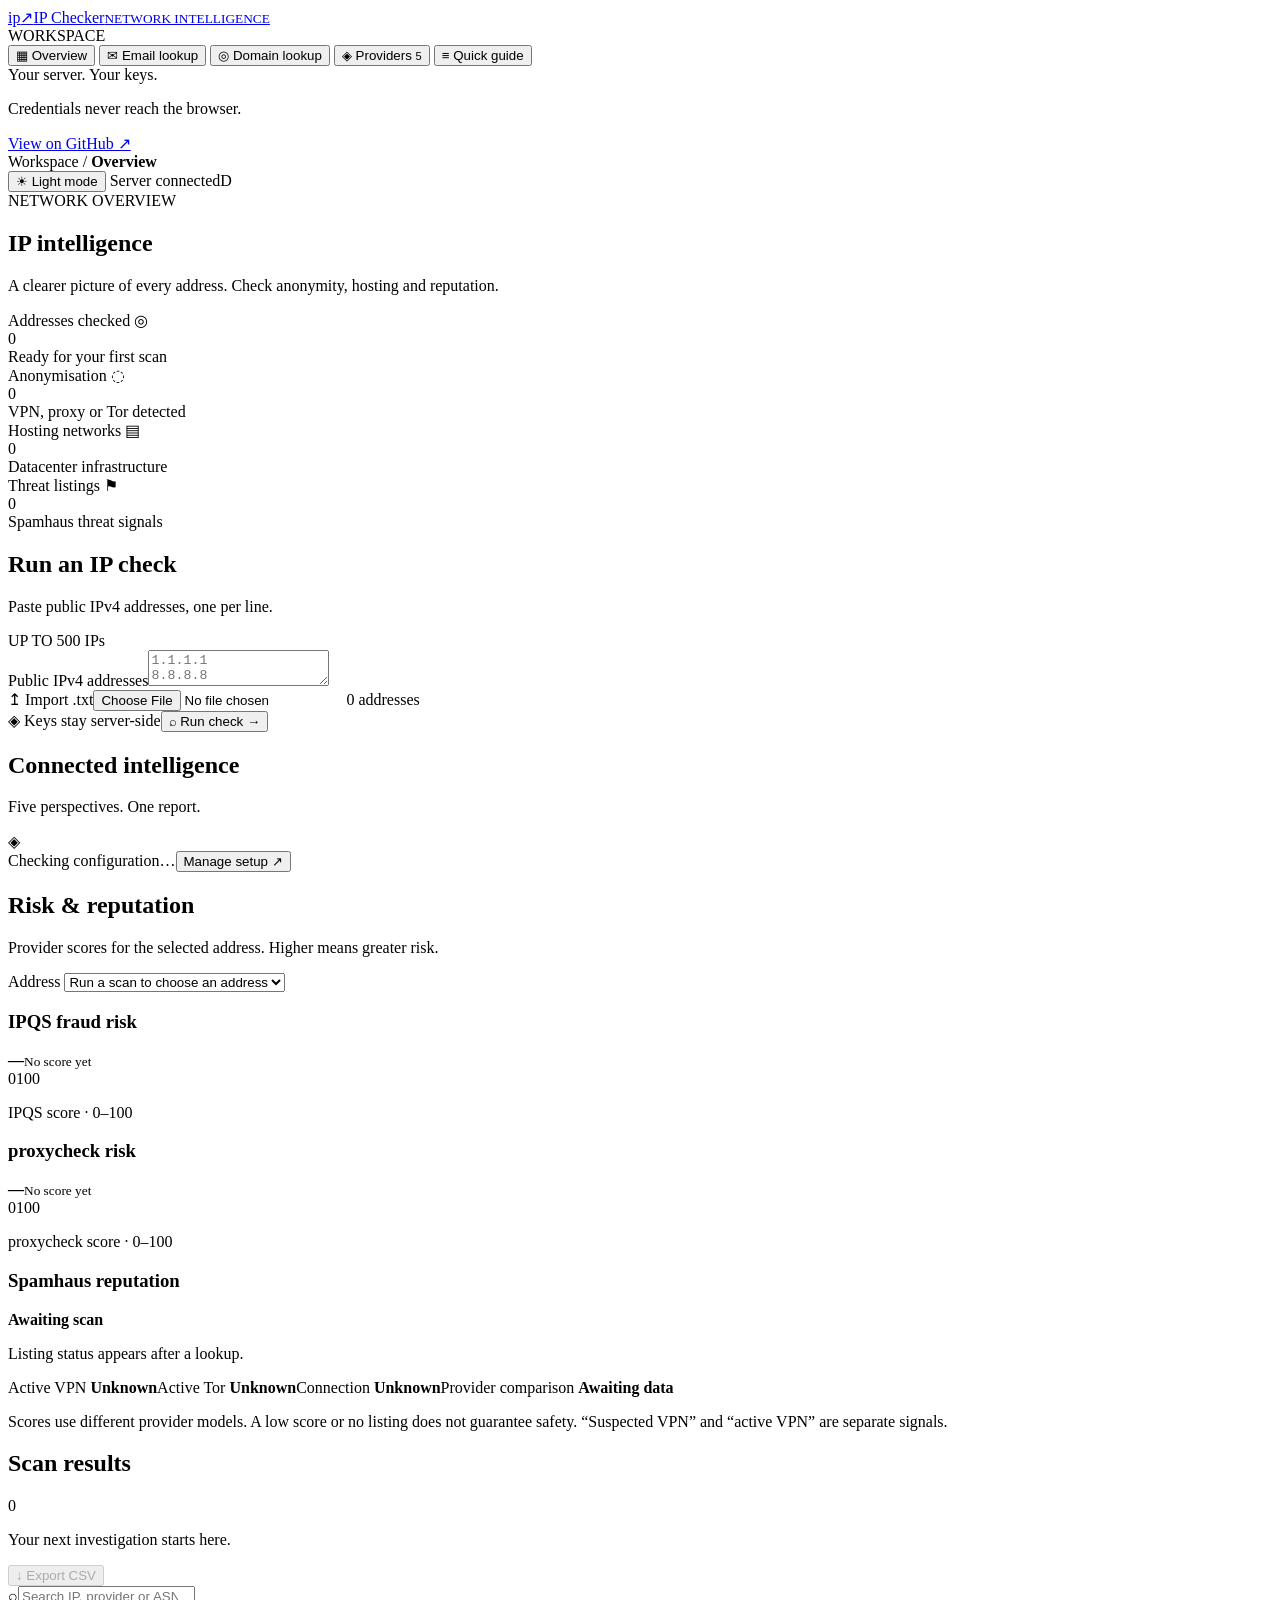
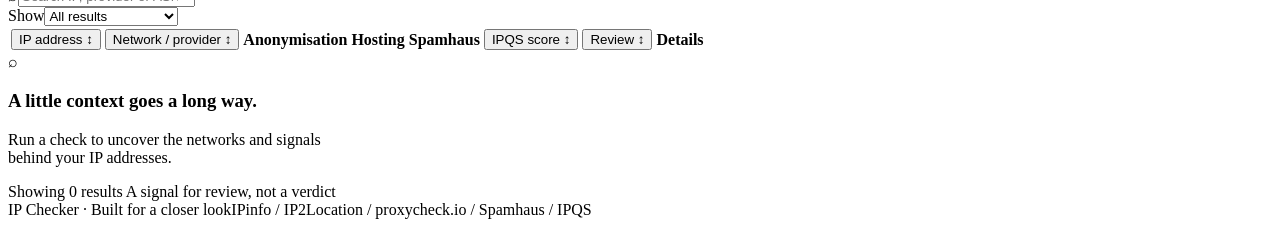
==== web/index.html @ 428f8345 "Add public RDAP WHOIS-style domain lookup and DNS reports" ====
<!doctype html>
<html lang="en" data-theme="dark">
<head>
  <meta charset="UTF-8"><meta name="viewport" content="width=device-width, initial-scale=1">
  <title>IP Checker · Network intelligence</title>
  <script src="/theme.js"></script><link rel="stylesheet" href="/style.css"><script src="/signals.js" defer></script><script src="/app.js" defer></script>
</head>
<body>
  <aside class="sidebar">
    <a class="brand" href="/" aria-label="IP Checker home"><span class="brand-mark">ip<span>↗</span></span><span>IP Checker<small>NETWORK INTELLIGENCE</small></span></a>
    <div class="nav-label">WORKSPACE</div>
    <nav aria-label="Main navigation">
      <button class="nav-item active" data-view="dashboard"><span>▦</span> Overview <span class="nav-dot"></span></button>
      <button class="nav-item" data-view="email"><span>✉</span> Email lookup</button>
      <button class="nav-item" data-view="domain"><span>◎</span> Domain lookup</button>
      <button class="nav-item" data-view="providers"><span>◈</span> Providers <small>5</small></button>
      <button class="nav-item" data-view="guide"><span>≡</span> Quick guide</button>
    </nav>
    <div class="sidebar-bottom"><span class="local-dot"></span> Your server. Your keys.<p>Credentials never reach the browser.</p><a href="https://github.com/Deano86/ip-checker" target="_blank" rel="noreferrer">View on GitHub ↗</a></div>
  </aside>
  <main>
    <header class="topbar"><span>Workspace <span class="slash">/</span> <strong id="breadcrumb">Overview</strong></span><div class="topbar-right"><button id="theme-toggle" class="button theme-toggle" type="button" aria-label="Switch to light mode">☀ Light mode</button><span class="server-pill"><i></i> Server connected</span><span class="avatar">D</span></div></header>
    <div class="page">
      <section id="dashboard-view">
        <div class="page-heading"><div><div class="eyebrow">NETWORK OVERVIEW</div><h1>IP intelligence</h1><p>A clearer picture of every address. Check anonymity, hosting and reputation.</p></div></div>
        <div class="metrics">
          <article class="metric"><div class="metric-label">Addresses checked <span class="metric-icon">◎</span></div><div class="metric-value" id="count-total">0</div><div class="metric-caption" id="total-caption">Ready for your first scan</div><div class="metric-track"><span id="bar-total"></span></div></article>
          <article class="metric"><div class="metric-label">Anonymisation <span class="metric-icon amber">◌</span></div><div class="metric-value" id="count-anon">0</div><div class="metric-caption">VPN, proxy or Tor detected</div><div class="metric-track"><span class="amber-bg" id="bar-anon"></span></div></article>
          <article class="metric"><div class="metric-label">Hosting networks <span class="metric-icon blue">▤</span></div><div class="metric-value" id="count-host">0</div><div class="metric-caption">Datacenter infrastructure</div><div class="metric-track"><span class="blue-bg" id="bar-host"></span></div></article>
          <article class="metric"><div class="metric-label">Threat listings <span class="metric-icon red">⚑</span></div><div class="metric-value" id="count-threat">0</div><div class="metric-caption">Spamhaus threat signals</div><div class="metric-track"><span class="red-bg" id="bar-threat"></span></div></article>
        </div>
        <div class="scan-layout">
          <section class="panel scan-panel"><div class="panel-heading"><div><h2>Run an IP check</h2><p>Paste public IPv4 addresses, one per line.</p></div><span class="small-label">UP TO 500 IPs</span></div>
            <form id="scan-form"><label class="sr-only" for="ips">Public IPv4 addresses</label><textarea id="ips" spellcheck="false" placeholder="1.1.1.1&#10;8.8.8.8&#10;# Add your addresses here"></textarea>
              <div class="input-footer"><label for="upload" class="upload-label"><span>↥</span> Import .txt<input id="upload" type="file" accept=".txt,text/plain" class="sr-only"></label><span id="input-count">0 addresses</span></div>
              <div class="scan-actions"><span class="privacy-note"><span>◈</span> Keys stay server-side</span><button class="button primary" id="run" type="submit"><span>⌕</span> Run check <span>→</span></button></div>
            </form>
            <div id="scan-progress" class="progress-area" hidden><div><strong id="progress-label">Starting scan…</strong><span id="progress-count">0 / 0</span></div><progress id="progress" max="100" value="0"></progress><p>Results appear as lookups finish. Provider timeouts can take a moment.</p></div>
            <p id="error" class="error" role="alert" hidden></p>
          </section>
          <section class="panel provider-panel"><div class="panel-heading"><div><h2>Connected intelligence</h2><p>Five perspectives. One report.</p></div><span class="provider-symbol">◈</span></div><div id="provider-list"></div><div class="provider-footer"><span id="provider-summary">Checking configuration…</span><button class="text-button" data-view="providers">Manage setup ↗</button></div></section>
        </div>
        <section class="panel risk-panel" aria-label="Risk and reputation gauges">
          <div class="panel-heading"><div><h2>Risk &amp; reputation</h2><p>Provider scores for the selected address. Higher means greater risk.</p></div><label class="risk-select-label">Address <select id="risk-address" aria-label="Address for risk gauges"><option value="">Run a scan to choose an address</option></select></label></div>
          <div class="risk-grid">
            <article class="risk-card"><h3>IPQS fraud risk</h3><div class="dial unknown" id="dial-ipqs" role="meter" aria-label="IPQS fraud risk" aria-valuemin="0" aria-valuemax="100" aria-valuetext="Unknown"><span class="dial-marker"></span><div class="dial-inner"><strong id="dial-ipqs-value">—</strong><small id="dial-ipqs-caption">No score yet</small></div><span class="dial-min">0</span><span class="dial-max">100</span></div><p>IPQS score · 0–100</p></article>
            <article class="risk-card"><h3>proxycheck risk</h3><div class="dial unknown" id="dial-pc" role="meter" aria-label="proxycheck risk" aria-valuemin="0" aria-valuemax="100" aria-valuetext="Unknown"><span class="dial-marker"></span><div class="dial-inner"><strong id="dial-pc-value">—</strong><small id="dial-pc-caption">No score yet</small></div><span class="dial-min">0</span><span class="dial-max">100</span></div><p>proxycheck score · 0–100</p></article>
            <article class="reputation-card"><h3>Spamhaus reputation</h3><strong id="reputation-value">Awaiting scan</strong><p id="reputation-note">Listing status appears after a lookup.</p><div class="risk-facts"><span>Active VPN <b id="fact-vpn">Unknown</b></span><span>Active Tor <b id="fact-tor">Unknown</b></span><span>Connection <b id="fact-connection">Unknown</b></span><span>Provider comparison <b id="fact-agreement">Awaiting data</b></span></div></article>
          </div><p class="risk-footnote">Scores use different provider models. A low score or no listing does not guarantee safety. “Suspected VPN” and “active VPN” are separate signals.</p>
        </section>
        <section class="panel results-panel"><div class="panel-heading results-heading"><div><div class="title-with-badge"><h2>Scan results</h2><span id="row-count" class="count-badge">0</span></div><p id="results-caption">Your next investigation starts here.</p></div><button class="button secondary" id="export" disabled>↓ Export CSV</button></div>
          <div class="table-toolbar"><label class="search"><span>⌕</span><input id="search" type="search" placeholder="Search IP, provider or ASN…" aria-label="Search results"></label><div class="filter-wrap"><label for="filter">Show</label><select id="filter"><option value="all">All results</option><option value="flagged">Flagged</option><option value="incomplete">Incomplete</option><option value="disagreement">Providers disagree</option><option value="negative">No positives</option></select></div></div>
          <div class="table-scroll"><table><thead><tr><th><button data-sort="IP Address">IP address ↕</button></th><th><button data-sort="Provider">Network / provider ↕</button></th><th>Anonymisation</th><th>Hosting</th><th>Spamhaus</th><th><button data-sort="IPQS Fraud Score">IPQS score ↕</button></th><th><button data-sort="Review">Review ↕</button></th><th><span class="sr-only">Details</span></th></tr></thead><tbody id="results-body"></tbody></table></div>
          <div id="empty" class="empty"><div class="empty-graphic"><span>⌕</span><i></i></div><h3>A little context goes a long way.</h3><p>Run a check to uncover the networks and signals<br>behind your IP addresses.</p></div>
          <div class="table-footer"><span id="shown">Showing 0 results</span><span><i class="legend-dot"></i> A signal for review, not a verdict</span></div>
        </section>
        <footer class="page-footer"><span>IP Checker <span class="footer-dot">·</span> Built for a closer look</span><span>IPinfo / IP2Location / proxycheck.io / Spamhaus / IPQS</span></footer>
      </section>
      <section id="email-view" hidden>
        <div class="eyebrow">EMAIL INTELLIGENCE</div><h1>Email lookup</h1><p class="intro">Check email validity, deliverability and reputation with IPQS.</p>
        <section class="panel email-entry"><div class="panel-heading"><div><h2>Check an email address</h2><p>One address per lookup. Uses your server’s existing IPQS key.</p></div></div>
          <form id="email-form"><label for="email-address">Email address</label><div class="email-input-row"><input id="email-address" type="email" maxlength="254" placeholder="name@example.com" autocomplete="off" required><button id="email-run" class="button primary" type="submit">Check email →</button></div><p class="email-disclosure">Submitted addresses are sent to IPQS for verification and use your account’s email lookup credits. Email results stay in this browser’s memory until refreshed.</p></form>
          <p id="email-progress" class="email-progress" role="status" hidden>Checking with IPQS… this can take up to 20 seconds.</p><p id="email-error" class="error" role="alert" hidden></p>
        </section>
        <section id="email-report" class="panel email-report" hidden><div class="panel-heading"><div><h2 id="email-result-address">Email report</h2><p id="email-result-caption">IPQS email reputation</p></div><button id="email-export" class="button secondary" type="button">↓ Export CSV</button></div>
          <div class="email-summary"><article class="risk-card"><h3>Email fraud risk</h3><div class="dial unknown" id="dial-email" role="group" aria-label="Email fraud risk"><span class="dial-marker"></span><div class="dial-inner"><strong id="dial-email-value">—</strong><small id="dial-email-caption">Unknown</small></div><span class="dial-min">0</span><span class="dial-max">100</span></div><p>IPQS score · 0–100 · higher means greater risk</p></article><div id="email-highlights" class="email-highlights"></div></div>
          <p id="email-timeout-note" class="email-disclosure" hidden>Mailbox verification timed out. An unconfirmed negative validity result is shown as UNKNOWN. Try again later.</p><dl id="email-fields" class="email-fields"></dl><p class="risk-footnote">A valid mailbox or low fraud score does not guarantee delivery or trustworthiness. Missing and plan-restricted fields remain UNKNOWN.</p>
        </section>
      </section>
      <section id="domain-view" hidden>
        <div class="eyebrow">DOMAIN INTELLIGENCE</div><h1>WHOIS / domain lookup</h1><p class="intro">Public registration details and DNS records, in one place.</p>
        <section class="panel email-entry"><div class="panel-heading"><div><h2>Look up a domain</h2><p>Use the registered domain, such as example.co.uk. No API key needed.</p></div></div>
          <form id="domain-form"><label for="domain-name">Domain name or website URL</label><div class="email-input-row"><input id="domain-name" type="text" maxlength="2048" placeholder="example.com" autocomplete="off" spellcheck="false" required><button id="domain-run" class="button primary" type="submit">Look up domain →</button></div><p class="email-disclosure">Queries go to RDAP.org, the domain registry and Cloudflare’s DNS resolver. Registration data for subdomains may be unavailable. No lookup history is saved.</p></form>
          <p id="domain-progress" class="email-progress" role="status" hidden>Looking up registration and DNS records…</p><p id="domain-error" class="error" role="alert" hidden></p>
        </section>
        <section id="domain-report" class="panel" hidden><div class="panel-heading"><div><h2 id="domain-result-name">Domain report</h2><p>RDAP registration · Cloudflare DNS</p></div><button id="domain-export" class="button secondary" type="button">↓ Export CSV</button></div>
          <p id="domain-partial" class="error domain-partial" hidden>Some data is unavailable. Check registration lookup and DNS query statuses below. A missing record does not prove that a domain is available to register.</p>
          <div class="domain-report-body"><h3>Registration details</h3><dl id="domain-fields"></dl><h3>DNS query status</h3><div id="domain-query-status" class="domain-query-status"></div><h3>DNS records</h3><div class="table-scroll"><table class="domain-records"><thead><tr><th>Type</th><th>Name</th><th>Value</th><th>TTL (seconds)</th></tr></thead><tbody id="domain-records"></tbody></table></div><p id="domain-empty" class="email-disclosure" hidden>No DNS records returned. See query statuses for missing records or request failures.</p></div>
          <p class="risk-footnote">WHOIS-style registration data is provided through RDAP. Registrant details may be redacted or not published. Coverage varies by registry; these results do not determine domain availability.</p>
        </section>
      </section>
      <section id="providers-view" hidden><div class="eyebrow">CONFIGURATION</div><h1>Intelligence providers</h1><p class="intro">Keep credentials in <code>.secrets</code> on your server. This dashboard only sees whether a key is configured.</p><div id="setup-cards" class="setup-cards"></div><div class="panel guide-panel"><h2>Connect your keys</h2><p>Copy <code>.secrets.example</code> to <code>.secrets</code> and fill in the four required values. Add IPQS_KEY to enable IPQualityScore. Use simple quoted Bash assignments. Refresh this page when you have saved the file.</p><pre>IPINFO_KEY='your-token'
IP2_KEY='your-key'
PROXY_KEY='your-key'
SPAMHAUS_KEY='your-dqs-key'
IPQS_KEY='your-ipqs-key' # optional</pre><p>No keys are submitted through the browser. Configuration status confirms that a value exists; a live check verifies provider access.</p><p id="dependency-note"></p><button class="button secondary" id="refresh-config">↻ Refresh status</button></div></section>
      <section id="guide-view" hidden><div class="eyebrow">GETTING STARTED</div><h1>A closer look, in three steps.</h1><div class="guide-grid"><article class="panel guide-panel"><span class="step">01</span><h2>Connect your providers</h2><p>Add all four API keys to your server’s <code>.secrets</code> file. Keep it out of Git and readable only by the account running the checker.</p></article><article class="panel guide-panel"><span class="step">02</span><h2>Choose your addresses</h2><p>Paste up to 500 public IPv4 addresses or import a text file. Add one address per line. Comments and duplicates are handled for you.</p></article><article class="panel guide-panel"><span class="step">03</span><h2>Follow the signals</h2><p>Watch results arrive, filter the table and open a row for all provider fields. Export the complete scan as CSV for your review.</p></article></div><div class="panel guide-panel"><h2>Reading your results</h2><p><strong>Yes</strong> means a positive signal. <strong>No</strong> is an explicit negative. <strong>Unknown</strong> means the source did not return usable information.</p><p>Spamhaus PBL alone is not classified as a threat. Registered CIDRs come from RDAP and may differ from routing prefixes. Flags are evidence to investigate, not a safety guarantee.</p><p>History is held in server memory for the latest 20 scans and clears on restart. Export any reports you want to keep. The server allows one active scan at a time.</p></div></section>
    </div>
  </main>
  <dialog id="details" aria-labelledby="detail-ip"><div class="drawer-head"><div><div class="eyebrow">ADDRESS INTELLIGENCE</div><h2 id="detail-ip"></h2></div><button id="close-details" class="icon-button" aria-label="Close details">×</button></div><div id="detail-content"></div></dialog>
</body>
</html>
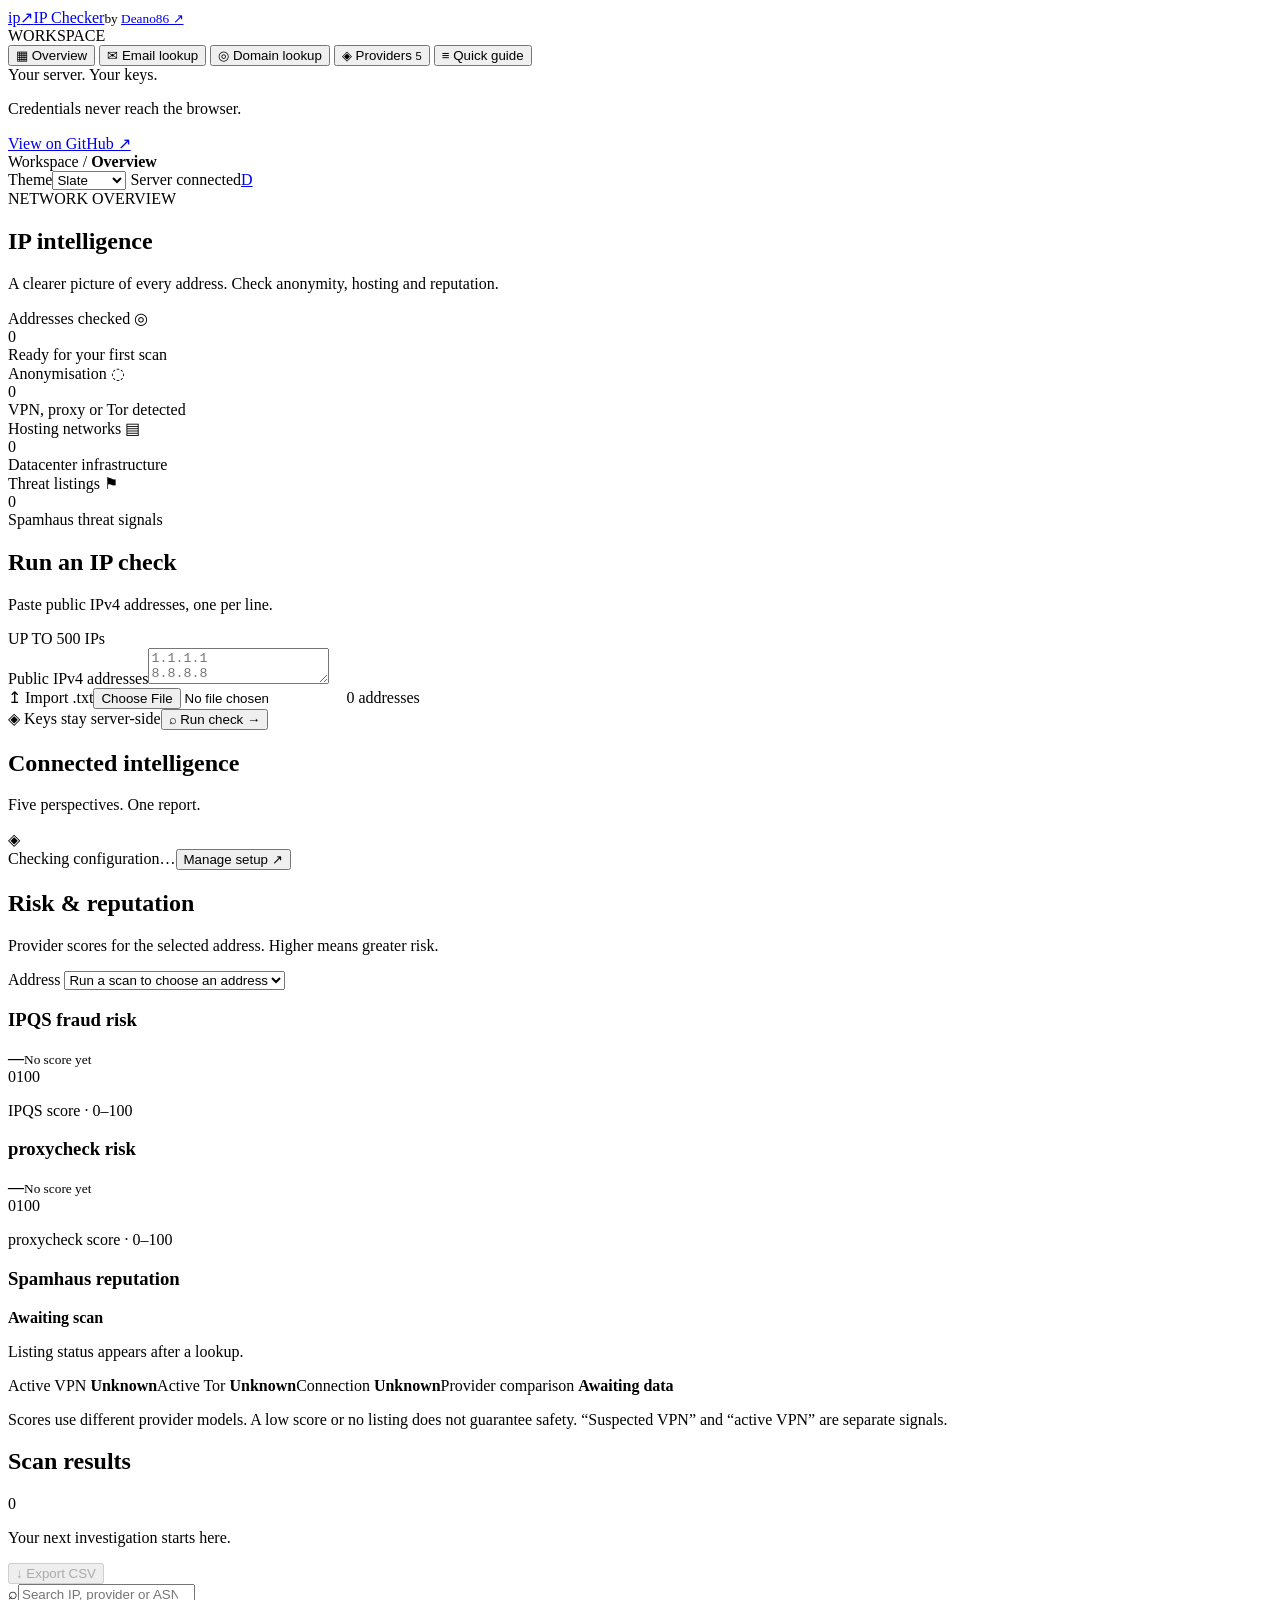
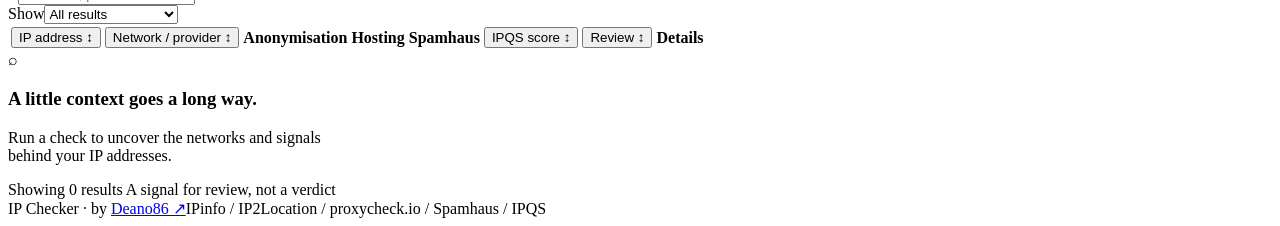
==== commit 4c356bbb: "Add selectable dashboard themes, Deano86 branding and README screenshots" ====
--- a/web/index.html
+++ b/web/index.html
@@ -2,12 +2,12 @@
 <html lang="en" data-theme="dark">
 <head>
   <meta charset="UTF-8"><meta name="viewport" content="width=device-width, initial-scale=1">
-  <title>IP Checker · Network intelligence</title>
+  <title>IP Checker by Deano86 · Network intelligence</title>
   <script src="/theme.js"></script><link rel="stylesheet" href="/style.css"><script src="/signals.js" defer></script><script src="/app.js" defer></script>
 </head>
 <body>
   <aside class="sidebar">
-    <a class="brand" href="/" aria-label="IP Checker home"><span class="brand-mark">ip<span>↗</span></span><span>IP Checker<small>NETWORK INTELLIGENCE</small></span></a>
+    <div class="brand"><a class="brand-mark" href="/" aria-label="IP Checker home">ip<span>↗</span></a><span><a href="/">IP Checker</a><small>by <a href="https://github.com/Deano86" target="_blank" rel="noreferrer">Deano86 ↗</a></small></span></div>
     <div class="nav-label">WORKSPACE</div>
     <nav aria-label="Main navigation">
       <button class="nav-item active" data-view="dashboard"><span>▦</span> Overview <span class="nav-dot"></span></button>
@@ -19,7 +19,7 @@
     <div class="sidebar-bottom"><span class="local-dot"></span> Your server. Your keys.<p>Credentials never reach the browser.</p><a href="https://github.com/Deano86/ip-checker" target="_blank" rel="noreferrer">View on GitHub ↗</a></div>
   </aside>
   <main>
-    <header class="topbar"><span>Workspace <span class="slash">/</span> <strong id="breadcrumb">Overview</strong></span><div class="topbar-right"><button id="theme-toggle" class="button theme-toggle" type="button" aria-label="Switch to light mode">☀ Light mode</button><span class="server-pill"><i></i> Server connected</span><span class="avatar">D</span></div></header>
+    <header class="topbar"><span>Workspace <span class="slash">/</span> <strong id="breadcrumb">Overview</strong></span><div class="topbar-right"><label class="theme-picker"><span>Theme</span><select id="theme-select" aria-label="Dashboard theme"><option value="slate">Slate</option><option value="graphite">Graphite</option><option value="midnight">Midnight</option><option value="forest">Forest</option><option value="light">Light</option></select></label><span class="server-pill"><i></i> Server connected</span><a class="avatar" href="https://github.com/Deano86" target="_blank" rel="noreferrer" aria-label="Deano86 on GitHub">D</a></div></header>
     <div class="page">
       <section id="dashboard-view">
         <div class="page-heading"><div><div class="eyebrow">NETWORK OVERVIEW</div><h1>IP intelligence</h1><p>A clearer picture of every address. Check anonymity, hosting and reputation.</p></div></div>
@@ -54,7 +54,7 @@
           <div id="empty" class="empty"><div class="empty-graphic"><span>⌕</span><i></i></div><h3>A little context goes a long way.</h3><p>Run a check to uncover the networks and signals<br>behind your IP addresses.</p></div>
           <div class="table-footer"><span id="shown">Showing 0 results</span><span><i class="legend-dot"></i> A signal for review, not a verdict</span></div>
         </section>
-        <footer class="page-footer"><span>IP Checker <span class="footer-dot">·</span> Built for a closer look</span><span>IPinfo / IP2Location / proxycheck.io / Spamhaus / IPQS</span></footer>
+        <footer class="page-footer"><span>IP Checker <span class="footer-dot">·</span> by <a href="https://github.com/Deano86" target="_blank" rel="noreferrer">Deano86 ↗</a></span><span>IPinfo / IP2Location / proxycheck.io / Spamhaus / IPQS</span></footer>
       </section>
       <section id="email-view" hidden>
         <div class="eyebrow">EMAIL INTELLIGENCE</div><h1>Email lookup</h1><p class="intro">Check email validity, deliverability and reputation with IPQS.</p>
@@ -68,14 +68,14 @@
         </section>
       </section>
       <section id="domain-view" hidden>
-        <div class="eyebrow">DOMAIN INTELLIGENCE</div><h1>WHOIS / domain lookup</h1><p class="intro">Public registration details and DNS records, in one place.</p>
-        <section class="panel email-entry"><div class="panel-heading"><div><h2>Look up a domain</h2><p>Use the registered domain, such as example.co.uk. No API key needed.</p></div></div>
-          <form id="domain-form"><label for="domain-name">Domain name or website URL</label><div class="email-input-row"><input id="domain-name" type="text" maxlength="2048" placeholder="example.com" autocomplete="off" spellcheck="false" required><button id="domain-run" class="button primary" type="submit">Look up domain →</button></div><p class="email-disclosure">Queries go to RDAP.org, the domain registry and Cloudflare’s DNS resolver. Registration data for subdomains may be unavailable. No lookup history is saved.</p></form>
+        <div class="eyebrow">DOMAIN INTELLIGENCE</div><h1>WHOIS / domain lookup</h1><p class="intro">Registration details, DNS records and Spamhaus domain reputation.</p>
+        <section class="panel email-entry"><div class="panel-heading"><div><h2>Look up a domain</h2><p>Use the registered domain, such as example.co.uk. Your Spamhaus key enables DBL and ZRD.</p></div></div>
+          <form id="domain-form"><label for="domain-name">Domain name or website URL</label><div class="email-input-row"><input id="domain-name" type="text" maxlength="2048" placeholder="example.com" autocomplete="off" spellcheck="false" required><button id="domain-run" class="button primary" type="submit">Look up domain →</button></div><p class="email-disclosure">Registration and DNS use public services. Spamhaus uses SPAMHAUS_KEY through your server’s DNS resolver. Registration data for subdomains may be unavailable. No lookup history is saved.</p></form>
           <p id="domain-progress" class="email-progress" role="status" hidden>Looking up registration and DNS records…</p><p id="domain-error" class="error" role="alert" hidden></p>
         </section>
         <section id="domain-report" class="panel" hidden><div class="panel-heading"><div><h2 id="domain-result-name">Domain report</h2><p>RDAP registration · Cloudflare DNS</p></div><button id="domain-export" class="button secondary" type="button">↓ Export CSV</button></div>
           <p id="domain-partial" class="error domain-partial" hidden>Some data is unavailable. Check registration lookup and DNS query statuses below. A missing record does not prove that a domain is available to register.</p>
-          <div class="domain-report-body"><h3>Registration details</h3><dl id="domain-fields"></dl><h3>DNS query status</h3><div id="domain-query-status" class="domain-query-status"></div><h3>DNS records</h3><div class="table-scroll"><table class="domain-records"><thead><tr><th>Type</th><th>Name</th><th>Value</th><th>TTL (seconds)</th></tr></thead><tbody id="domain-records"></tbody></table></div><p id="domain-empty" class="email-disclosure" hidden>No DNS records returned. See query statuses for missing records or request failures.</p></div>
+          <div class="domain-report-body"><h3>Spamhaus domain checks</h3><div id="domain-reputation" class="domain-reputation"></div><p class="email-disclosure">DBL reports domain reputation categories. ZRD reports recently observed domains, not a malware verdict. Missing access and query errors remain UNKNOWN. No listing does not guarantee safety.</p><h3>Registration details</h3><dl id="domain-fields"></dl><h3>DNS query status</h3><div id="domain-query-status" class="domain-query-status"></div><h3>DNS records</h3><div class="table-scroll"><table class="domain-records"><thead><tr><th>Type</th><th>Name</th><th>Value</th><th>TTL (seconds)</th></tr></thead><tbody id="domain-records"></tbody></table></div><p id="domain-empty" class="email-disclosure" hidden>No DNS records returned. See query statuses for missing records or request failures.</p></div>
           <p class="risk-footnote">WHOIS-style registration data is provided through RDAP. Registrant details may be redacted or not published. Coverage varies by registry; these results do not determine domain availability.</p>
         </section>
       </section>
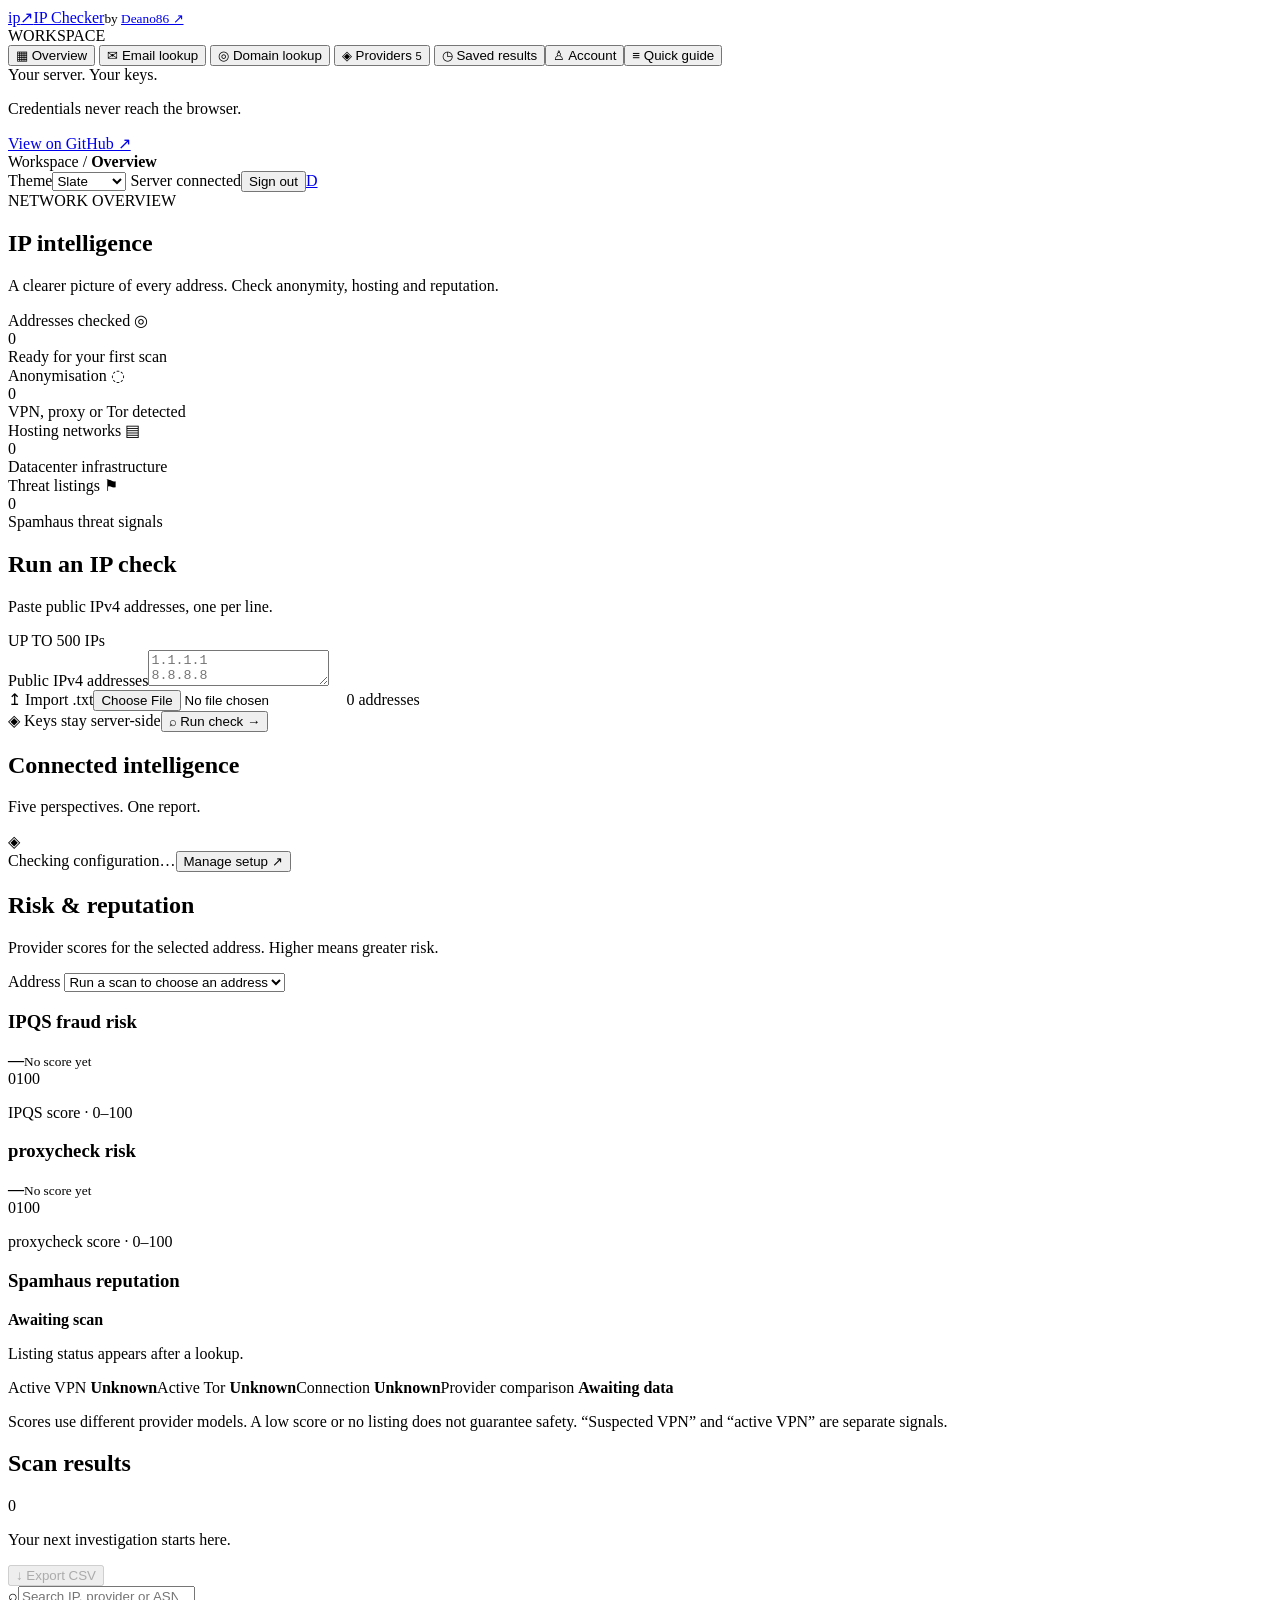
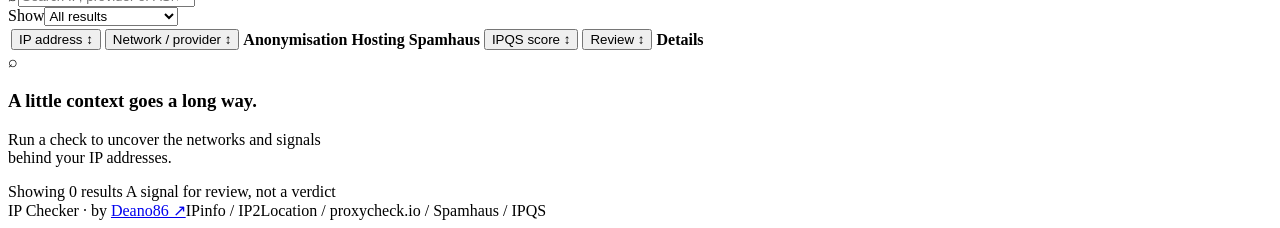
==== commit 673c34c1: "Add accounts, private SQLite history, admin controls, SMTP recovery and enforced two-factor authenti" ====
--- a/web/index.html
+++ b/web/index.html
@@ -1,92 +1,96 @@
-<!doctype html>
-<html lang="en" data-theme="dark">
-<head>
-  <meta charset="UTF-8"><meta name="viewport" content="width=device-width, initial-scale=1">
-  <title>IP Checker by Deano86 · Network intelligence</title>
-  <script src="/theme.js"></script><link rel="stylesheet" href="/style.css"><script src="/signals.js" defer></script><script src="/app.js" defer></script>
-</head>
-<body>
-  <aside class="sidebar">
-    <div class="brand"><a class="brand-mark" href="/" aria-label="IP Checker home">ip<span>↗</span></a><span><a href="/">IP Checker</a><small>by <a href="https://github.com/Deano86" target="_blank" rel="noreferrer">Deano86 ↗</a></small></span></div>
-    <div class="nav-label">WORKSPACE</div>
-    <nav aria-label="Main navigation">
-      <button class="nav-item active" data-view="dashboard"><span>▦</span> Overview <span class="nav-dot"></span></button>
-      <button class="nav-item" data-view="email"><span>✉</span> Email lookup</button>
-      <button class="nav-item" data-view="domain"><span>◎</span> Domain lookup</button>
-      <button class="nav-item" data-view="providers"><span>◈</span> Providers <small>5</small></button>
-      <button class="nav-item" data-view="guide"><span>≡</span> Quick guide</button>
-    </nav>
-    <div class="sidebar-bottom"><span class="local-dot"></span> Your server. Your keys.<p>Credentials never reach the browser.</p><a href="https://github.com/Deano86/ip-checker" target="_blank" rel="noreferrer">View on GitHub ↗</a></div>
-  </aside>
-  <main>
-    <header class="topbar"><span>Workspace <span class="slash">/</span> <strong id="breadcrumb">Overview</strong></span><div class="topbar-right"><label class="theme-picker"><span>Theme</span><select id="theme-select" aria-label="Dashboard theme"><option value="slate">Slate</option><option value="graphite">Graphite</option><option value="midnight">Midnight</option><option value="forest">Forest</option><option value="light">Light</option></select></label><span class="server-pill"><i></i> Server connected</span><a class="avatar" href="https://github.com/Deano86" target="_blank" rel="noreferrer" aria-label="Deano86 on GitHub">D</a></div></header>
-    <div class="page">
-      <section id="dashboard-view">
-        <div class="page-heading"><div><div class="eyebrow">NETWORK OVERVIEW</div><h1>IP intelligence</h1><p>A clearer picture of every address. Check anonymity, hosting and reputation.</p></div></div>
-        <div class="metrics">
-          <article class="metric"><div class="metric-label">Addresses checked <span class="metric-icon">◎</span></div><div class="metric-value" id="count-total">0</div><div class="metric-caption" id="total-caption">Ready for your first scan</div><div class="metric-track"><span id="bar-total"></span></div></article>
-          <article class="metric"><div class="metric-label">Anonymisation <span class="metric-icon amber">◌</span></div><div class="metric-value" id="count-anon">0</div><div class="metric-caption">VPN, proxy or Tor detected</div><div class="metric-track"><span class="amber-bg" id="bar-anon"></span></div></article>
-          <article class="metric"><div class="metric-label">Hosting networks <span class="metric-icon blue">▤</span></div><div class="metric-value" id="count-host">0</div><div class="metric-caption">Datacenter infrastructure</div><div class="metric-track"><span class="blue-bg" id="bar-host"></span></div></article>
-          <article class="metric"><div class="metric-label">Threat listings <span class="metric-icon red">⚑</span></div><div class="metric-value" id="count-threat">0</div><div class="metric-caption">Spamhaus threat signals</div><div class="metric-track"><span class="red-bg" id="bar-threat"></span></div></article>
-        </div>
-        <div class="scan-layout">
-          <section class="panel scan-panel"><div class="panel-heading"><div><h2>Run an IP check</h2><p>Paste public IPv4 addresses, one per line.</p></div><span class="small-label">UP TO 500 IPs</span></div>
-            <form id="scan-form"><label class="sr-only" for="ips">Public IPv4 addresses</label><textarea id="ips" spellcheck="false" placeholder="1.1.1.1&#10;8.8.8.8&#10;# Add your addresses here"></textarea>
-              <div class="input-footer"><label for="upload" class="upload-label"><span>↥</span> Import .txt<input id="upload" type="file" accept=".txt,text/plain" class="sr-only"></label><span id="input-count">0 addresses</span></div>
-              <div class="scan-actions"><span class="privacy-note"><span>◈</span> Keys stay server-side</span><button class="button primary" id="run" type="submit"><span>⌕</span> Run check <span>→</span></button></div>
-            </form>
-            <div id="scan-progress" class="progress-area" hidden><div><strong id="progress-label">Starting scan…</strong><span id="progress-count">0 / 0</span></div><progress id="progress" max="100" value="0"></progress><p>Results appear as lookups finish. Provider timeouts can take a moment.</p></div>
-            <p id="error" class="error" role="alert" hidden></p>
-          </section>
-          <section class="panel provider-panel"><div class="panel-heading"><div><h2>Connected intelligence</h2><p>Five perspectives. One report.</p></div><span class="provider-symbol">◈</span></div><div id="provider-list"></div><div class="provider-footer"><span id="provider-summary">Checking configuration…</span><button class="text-button" data-view="providers">Manage setup ↗</button></div></section>
-        </div>
-        <section class="panel risk-panel" aria-label="Risk and reputation gauges">
-          <div class="panel-heading"><div><h2>Risk &amp; reputation</h2><p>Provider scores for the selected address. Higher means greater risk.</p></div><label class="risk-select-label">Address <select id="risk-address" aria-label="Address for risk gauges"><option value="">Run a scan to choose an address</option></select></label></div>
-          <div class="risk-grid">
-            <article class="risk-card"><h3>IPQS fraud risk</h3><div class="dial unknown" id="dial-ipqs" role="meter" aria-label="IPQS fraud risk" aria-valuemin="0" aria-valuemax="100" aria-valuetext="Unknown"><span class="dial-marker"></span><div class="dial-inner"><strong id="dial-ipqs-value">—</strong><small id="dial-ipqs-caption">No score yet</small></div><span class="dial-min">0</span><span class="dial-max">100</span></div><p>IPQS score · 0–100</p></article>
-            <article class="risk-card"><h3>proxycheck risk</h3><div class="dial unknown" id="dial-pc" role="meter" aria-label="proxycheck risk" aria-valuemin="0" aria-valuemax="100" aria-valuetext="Unknown"><span class="dial-marker"></span><div class="dial-inner"><strong id="dial-pc-value">—</strong><small id="dial-pc-caption">No score yet</small></div><span class="dial-min">0</span><span class="dial-max">100</span></div><p>proxycheck score · 0–100</p></article>
-            <article class="reputation-card"><h3>Spamhaus reputation</h3><strong id="reputation-value">Awaiting scan</strong><p id="reputation-note">Listing status appears after a lookup.</p><div class="risk-facts"><span>Active VPN <b id="fact-vpn">Unknown</b></span><span>Active Tor <b id="fact-tor">Unknown</b></span><span>Connection <b id="fact-connection">Unknown</b></span><span>Provider comparison <b id="fact-agreement">Awaiting data</b></span></div></article>
-          </div><p class="risk-footnote">Scores use different provider models. A low score or no listing does not guarantee safety. “Suspected VPN” and “active VPN” are separate signals.</p>
-        </section>
-        <section class="panel results-panel"><div class="panel-heading results-heading"><div><div class="title-with-badge"><h2>Scan results</h2><span id="row-count" class="count-badge">0</span></div><p id="results-caption">Your next investigation starts here.</p></div><button class="button secondary" id="export" disabled>↓ Export CSV</button></div>
-          <div class="table-toolbar"><label class="search"><span>⌕</span><input id="search" type="search" placeholder="Search IP, provider or ASN…" aria-label="Search results"></label><div class="filter-wrap"><label for="filter">Show</label><select id="filter"><option value="all">All results</option><option value="flagged">Flagged</option><option value="incomplete">Incomplete</option><option value="disagreement">Providers disagree</option><option value="negative">No positives</option></select></div></div>
-          <div class="table-scroll"><table><thead><tr><th><button data-sort="IP Address">IP address ↕</button></th><th><button data-sort="Provider">Network / provider ↕</button></th><th>Anonymisation</th><th>Hosting</th><th>Spamhaus</th><th><button data-sort="IPQS Fraud Score">IPQS score ↕</button></th><th><button data-sort="Review">Review ↕</button></th><th><span class="sr-only">Details</span></th></tr></thead><tbody id="results-body"></tbody></table></div>
-          <div id="empty" class="empty"><div class="empty-graphic"><span>⌕</span><i></i></div><h3>A little context goes a long way.</h3><p>Run a check to uncover the networks and signals<br>behind your IP addresses.</p></div>
-          <div class="table-footer"><span id="shown">Showing 0 results</span><span><i class="legend-dot"></i> A signal for review, not a verdict</span></div>
-        </section>
-        <footer class="page-footer"><span>IP Checker <span class="footer-dot">·</span> by <a href="https://github.com/Deano86" target="_blank" rel="noreferrer">Deano86 ↗</a></span><span>IPinfo / IP2Location / proxycheck.io / Spamhaus / IPQS</span></footer>
-      </section>
-      <section id="email-view" hidden>
-        <div class="eyebrow">EMAIL INTELLIGENCE</div><h1>Email lookup</h1><p class="intro">Check email validity, deliverability and reputation with IPQS.</p>
-        <section class="panel email-entry"><div class="panel-heading"><div><h2>Check an email address</h2><p>One address per lookup. Uses your server’s existing IPQS key.</p></div></div>
-          <form id="email-form"><label for="email-address">Email address</label><div class="email-input-row"><input id="email-address" type="email" maxlength="254" placeholder="name@example.com" autocomplete="off" required><button id="email-run" class="button primary" type="submit">Check email →</button></div><p class="email-disclosure">Submitted addresses are sent to IPQS for verification and use your account’s email lookup credits. Email results stay in this browser’s memory until refreshed.</p></form>
-          <p id="email-progress" class="email-progress" role="status" hidden>Checking with IPQS… this can take up to 20 seconds.</p><p id="email-error" class="error" role="alert" hidden></p>
-        </section>
-        <section id="email-report" class="panel email-report" hidden><div class="panel-heading"><div><h2 id="email-result-address">Email report</h2><p id="email-result-caption">IPQS email reputation</p></div><button id="email-export" class="button secondary" type="button">↓ Export CSV</button></div>
-          <div class="email-summary"><article class="risk-card"><h3>Email fraud risk</h3><div class="dial unknown" id="dial-email" role="group" aria-label="Email fraud risk"><span class="dial-marker"></span><div class="dial-inner"><strong id="dial-email-value">—</strong><small id="dial-email-caption">Unknown</small></div><span class="dial-min">0</span><span class="dial-max">100</span></div><p>IPQS score · 0–100 · higher means greater risk</p></article><div id="email-highlights" class="email-highlights"></div></div>
-          <p id="email-timeout-note" class="email-disclosure" hidden>Mailbox verification timed out. An unconfirmed negative validity result is shown as UNKNOWN. Try again later.</p><dl id="email-fields" class="email-fields"></dl><p class="risk-footnote">A valid mailbox or low fraud score does not guarantee delivery or trustworthiness. Missing and plan-restricted fields remain UNKNOWN.</p>
-        </section>
-      </section>
-      <section id="domain-view" hidden>
-        <div class="eyebrow">DOMAIN INTELLIGENCE</div><h1>WHOIS / domain lookup</h1><p class="intro">Registration details, DNS records and Spamhaus domain reputation.</p>
-        <section class="panel email-entry"><div class="panel-heading"><div><h2>Look up a domain</h2><p>Use the registered domain, such as example.co.uk. Your Spamhaus key enables DBL and ZRD.</p></div></div>
-          <form id="domain-form"><label for="domain-name">Domain name or website URL</label><div class="email-input-row"><input id="domain-name" type="text" maxlength="2048" placeholder="example.com" autocomplete="off" spellcheck="false" required><button id="domain-run" class="button primary" type="submit">Look up domain →</button></div><p class="email-disclosure">Registration and DNS use public services. Spamhaus uses SPAMHAUS_KEY through your server’s DNS resolver. Registration data for subdomains may be unavailable. No lookup history is saved.</p></form>
-          <p id="domain-progress" class="email-progress" role="status" hidden>Looking up registration and DNS records…</p><p id="domain-error" class="error" role="alert" hidden></p>
-        </section>
-        <section id="domain-report" class="panel" hidden><div class="panel-heading"><div><h2 id="domain-result-name">Domain report</h2><p>RDAP registration · Cloudflare DNS</p></div><button id="domain-export" class="button secondary" type="button">↓ Export CSV</button></div>
-          <p id="domain-partial" class="error domain-partial" hidden>Some data is unavailable. Check registration lookup and DNS query statuses below. A missing record does not prove that a domain is available to register.</p>
-          <div class="domain-report-body"><h3>Spamhaus domain checks</h3><div id="domain-reputation" class="domain-reputation"></div><p class="email-disclosure">DBL reports domain reputation categories. ZRD reports recently observed domains, not a malware verdict. Missing access and query errors remain UNKNOWN. No listing does not guarantee safety.</p><h3>Registration details</h3><dl id="domain-fields"></dl><h3>DNS query status</h3><div id="domain-query-status" class="domain-query-status"></div><h3>DNS records</h3><div class="table-scroll"><table class="domain-records"><thead><tr><th>Type</th><th>Name</th><th>Value</th><th>TTL (seconds)</th></tr></thead><tbody id="domain-records"></tbody></table></div><p id="domain-empty" class="email-disclosure" hidden>No DNS records returned. See query statuses for missing records or request failures.</p></div>
-          <p class="risk-footnote">WHOIS-style registration data is provided through RDAP. Registrant details may be redacted or not published. Coverage varies by registry; these results do not determine domain availability.</p>
-        </section>
-      </section>
-      <section id="providers-view" hidden><div class="eyebrow">CONFIGURATION</div><h1>Intelligence providers</h1><p class="intro">Keep credentials in <code>.secrets</code> on your server. This dashboard only sees whether a key is configured.</p><div id="setup-cards" class="setup-cards"></div><div class="panel guide-panel"><h2>Connect your keys</h2><p>Copy <code>.secrets.example</code> to <code>.secrets</code> and fill in the four required values. Add IPQS_KEY to enable IPQualityScore. Use simple quoted Bash assignments. Refresh this page when you have saved the file.</p><pre>IPINFO_KEY='your-token'
-IP2_KEY='your-key'
-PROXY_KEY='your-key'
-SPAMHAUS_KEY='your-dqs-key'
-IPQS_KEY='your-ipqs-key' # optional</pre><p>No keys are submitted through the browser. Configuration status confirms that a value exists; a live check verifies provider access.</p><p id="dependency-note"></p><button class="button secondary" id="refresh-config">↻ Refresh status</button></div></section>
-      <section id="guide-view" hidden><div class="eyebrow">GETTING STARTED</div><h1>A closer look, in three steps.</h1><div class="guide-grid"><article class="panel guide-panel"><span class="step">01</span><h2>Connect your providers</h2><p>Add all four API keys to your server’s <code>.secrets</code> file. Keep it out of Git and readable only by the account running the checker.</p></article><article class="panel guide-panel"><span class="step">02</span><h2>Choose your addresses</h2><p>Paste up to 500 public IPv4 addresses or import a text file. Add one address per line. Comments and duplicates are handled for you.</p></article><article class="panel guide-panel"><span class="step">03</span><h2>Follow the signals</h2><p>Watch results arrive, filter the table and open a row for all provider fields. Export the complete scan as CSV for your review.</p></article></div><div class="panel guide-panel"><h2>Reading your results</h2><p><strong>Yes</strong> means a positive signal. <strong>No</strong> is an explicit negative. <strong>Unknown</strong> means the source did not return usable information.</p><p>Spamhaus PBL alone is not classified as a threat. Registered CIDRs come from RDAP and may differ from routing prefixes. Flags are evidence to investigate, not a safety guarantee.</p><p>History is held in server memory for the latest 20 scans and clears on restart. Export any reports you want to keep. The server allows one active scan at a time.</p></div></section>
-    </div>
-  </main>
-  <dialog id="details" aria-labelledby="detail-ip"><div class="drawer-head"><div><div class="eyebrow">ADDRESS INTELLIGENCE</div><h2 id="detail-ip"></h2></div><button id="close-details" class="icon-button" aria-label="Close details">×</button></div><div id="detail-content"></div></dialog>
-</body>
-</html>
+<!doctype html>
+<html lang="en" data-theme="dark">
+<head>
+  <meta charset="UTF-8"><meta name="viewport" content="width=device-width, initial-scale=1">
+  <title>IP Checker by Deano86 · Network intelligence</title>
+  <script src="/theme.js"></script><link rel="stylesheet" href="/style.css"><script src="/signals.js" defer></script><script src="/app.js" defer></script>
+</head>
+<body>
+  <aside class="sidebar">
+    <div class="brand"><a class="brand-mark" href="/" aria-label="IP Checker home">ip<span>↗</span></a><span><a href="/">IP Checker</a><small>by <a href="https://github.com/Deano86" target="_blank" rel="noreferrer">Deano86 ↗</a></small></span></div>
+    <div class="nav-label">WORKSPACE</div>
+    <nav aria-label="Main navigation">
+      <button class="nav-item active" data-view="dashboard"><span>▦</span> Overview <span class="nav-dot"></span></button>
+      <button class="nav-item" data-view="email"><span>✉</span> Email lookup</button>
+      <button class="nav-item" data-view="domain"><span>◎</span> Domain lookup</button>
+      <button class="nav-item" data-view="providers"><span>◈</span> Providers <small>5</small></button>
+      <button class="nav-item" data-view="history"><span>◷</span> Saved results</button><button class="nav-item" data-view="account"><span>♙</span> Account</button><button class="nav-item" data-view="admin" id="admin-nav" hidden><span>⚙</span> Administration</button><button class="nav-item" data-view="guide"><span>≡</span> Quick guide</button>
+    </nav>
+    <div class="sidebar-bottom"><span class="local-dot"></span> Your server. Your keys.<p>Credentials never reach the browser.</p><a href="https://github.com/Deano86/ip-checker" target="_blank" rel="noreferrer">View on GitHub ↗</a></div>
+  </aside>
+  <main>
+    <header class="topbar"><span>Workspace <span class="slash">/</span> <strong id="breadcrumb">Overview</strong></span><div class="topbar-right"><label class="theme-picker"><span>Theme</span><select id="theme-select" aria-label="Dashboard theme"><option value="slate">Slate</option><option value="graphite">Graphite</option><option value="midnight">Midnight</option><option value="forest">Forest</option><option value="light">Light</option></select></label><span class="server-pill"><i></i> Server connected</span><button class="text-button" id="sign-out">Sign out</button><a class="avatar" href="https://github.com/Deano86" target="_blank" rel="noreferrer" aria-label="Deano86 on GitHub">D</a></div></header>
+    <div class="page">
+      <section id="dashboard-view">
+        <div class="page-heading"><div><div class="eyebrow">NETWORK OVERVIEW</div><h1>IP intelligence</h1><p>A clearer picture of every address. Check anonymity, hosting and reputation.</p></div></div>
+        <div class="metrics">
+          <article class="metric"><div class="metric-label">Addresses checked <span class="metric-icon">◎</span></div><div class="metric-value" id="count-total">0</div><div class="metric-caption" id="total-caption">Ready for your first scan</div><div class="metric-track"><span id="bar-total"></span></div></article>
+          <article class="metric"><div class="metric-label">Anonymisation <span class="metric-icon amber">◌</span></div><div class="metric-value" id="count-anon">0</div><div class="metric-caption">VPN, proxy or Tor detected</div><div class="metric-track"><span class="amber-bg" id="bar-anon"></span></div></article>
+          <article class="metric"><div class="metric-label">Hosting networks <span class="metric-icon blue">▤</span></div><div class="metric-value" id="count-host">0</div><div class="metric-caption">Datacenter infrastructure</div><div class="metric-track"><span class="blue-bg" id="bar-host"></span></div></article>
+          <article class="metric"><div class="metric-label">Threat listings <span class="metric-icon red">⚑</span></div><div class="metric-value" id="count-threat">0</div><div class="metric-caption">Spamhaus threat signals</div><div class="metric-track"><span class="red-bg" id="bar-threat"></span></div></article>
+        </div>
+        <div class="scan-layout">
+          <section class="panel scan-panel"><div class="panel-heading"><div><h2>Run an IP check</h2><p>Paste public IPv4 addresses, one per line.</p></div><span class="small-label">UP TO 500 IPs</span></div>
+            <form id="scan-form"><label class="sr-only" for="ips">Public IPv4 addresses</label><textarea id="ips" spellcheck="false" placeholder="1.1.1.1&#10;8.8.8.8&#10;# Add your addresses here"></textarea>
+              <div class="input-footer"><label for="upload" class="upload-label"><span>↥</span> Import .txt<input id="upload" type="file" accept=".txt,text/plain" class="sr-only"></label><span id="input-count">0 addresses</span></div>
+              <div class="scan-actions"><span class="privacy-note"><span>◈</span> Keys stay server-side</span><button class="button primary" id="run" type="submit"><span>⌕</span> Run check <span>→</span></button></div>
+            </form>
+            <div id="scan-progress" class="progress-area" hidden><div><strong id="progress-label">Starting scan…</strong><span id="progress-count">0 / 0</span></div><progress id="progress" max="100" value="0"></progress><p>Results appear as lookups finish. Provider timeouts can take a moment.</p></div>
+            <p id="error" class="error" role="alert" hidden></p>
+          </section>
+          <section class="panel provider-panel"><div class="panel-heading"><div><h2>Connected intelligence</h2><p>Five perspectives. One report.</p></div><span class="provider-symbol">◈</span></div><div id="provider-list"></div><div class="provider-footer"><span id="provider-summary">Checking configuration…</span><button class="text-button" data-view="providers">Manage setup ↗</button></div></section>
+        </div>
+        <section class="panel risk-panel" aria-label="Risk and reputation gauges">
+          <div class="panel-heading"><div><h2>Risk &amp; reputation</h2><p>Provider scores for the selected address. Higher means greater risk.</p></div><label class="risk-select-label">Address <select id="risk-address" aria-label="Address for risk gauges"><option value="">Run a scan to choose an address</option></select></label></div>
+          <div class="risk-grid">
+            <article class="risk-card"><h3>IPQS fraud risk</h3><div class="dial unknown" id="dial-ipqs" role="meter" aria-label="IPQS fraud risk" aria-valuemin="0" aria-valuemax="100" aria-valuetext="Unknown"><span class="dial-marker"></span><div class="dial-inner"><strong id="dial-ipqs-value">—</strong><small id="dial-ipqs-caption">No score yet</small></div><span class="dial-min">0</span><span class="dial-max">100</span></div><p>IPQS score · 0–100</p></article>
+            <article class="risk-card"><h3>proxycheck risk</h3><div class="dial unknown" id="dial-pc" role="meter" aria-label="proxycheck risk" aria-valuemin="0" aria-valuemax="100" aria-valuetext="Unknown"><span class="dial-marker"></span><div class="dial-inner"><strong id="dial-pc-value">—</strong><small id="dial-pc-caption">No score yet</small></div><span class="dial-min">0</span><span class="dial-max">100</span></div><p>proxycheck score · 0–100</p></article>
+            <article class="reputation-card"><h3>Spamhaus reputation</h3><strong id="reputation-value">Awaiting scan</strong><p id="reputation-note">Listing status appears after a lookup.</p><div class="risk-facts"><span>Active VPN <b id="fact-vpn">Unknown</b></span><span>Active Tor <b id="fact-tor">Unknown</b></span><span>Connection <b id="fact-connection">Unknown</b></span><span>Provider comparison <b id="fact-agreement">Awaiting data</b></span></div></article>
+          </div><p class="risk-footnote">Scores use different provider models. A low score or no listing does not guarantee safety. “Suspected VPN” and “active VPN” are separate signals.</p>
+        </section>
+        <section class="panel results-panel"><div class="panel-heading results-heading"><div><div class="title-with-badge"><h2>Scan results</h2><span id="row-count" class="count-badge">0</span></div><p id="results-caption">Your next investigation starts here.</p></div><button class="button secondary" id="export" disabled>↓ Export CSV</button></div>
+          <div class="table-toolbar"><label class="search"><span>⌕</span><input id="search" type="search" placeholder="Search IP, provider or ASN…" aria-label="Search results"></label><div class="filter-wrap"><label for="filter">Show</label><select id="filter"><option value="all">All results</option><option value="flagged">Flagged</option><option value="incomplete">Incomplete</option><option value="disagreement">Providers disagree</option><option value="negative">No positives</option></select></div></div>
+          <div class="table-scroll"><table><thead><tr><th><button data-sort="IP Address">IP address ↕</button></th><th><button data-sort="Provider">Network / provider ↕</button></th><th>Anonymisation</th><th>Hosting</th><th>Spamhaus</th><th><button data-sort="IPQS Fraud Score">IPQS score ↕</button></th><th><button data-sort="Review">Review ↕</button></th><th><span class="sr-only">Details</span></th></tr></thead><tbody id="results-body"></tbody></table></div>
+          <div id="empty" class="empty"><div class="empty-graphic"><span>⌕</span><i></i></div><h3>A little context goes a long way.</h3><p>Run a check to uncover the networks and signals<br>behind your IP addresses.</p></div>
+          <div class="table-footer"><span id="shown">Showing 0 results</span><span><i class="legend-dot"></i> A signal for review, not a verdict</span></div>
+        </section>
+        <footer class="page-footer"><span>IP Checker <span class="footer-dot">·</span> by <a href="https://github.com/Deano86" target="_blank" rel="noreferrer">Deano86 ↗</a></span><span>IPinfo / IP2Location / proxycheck.io / Spamhaus / IPQS</span></footer>
+      </section>
+      <section id="email-view" hidden>
+        <div class="eyebrow">EMAIL INTELLIGENCE</div><h1>Email lookup</h1><p class="intro">Check email validity, deliverability and reputation with IPQS.</p>
+        <section class="panel email-entry"><div class="panel-heading"><div><h2>Check an email address</h2><p>One address per lookup. Uses your server’s existing IPQS key.</p></div></div>
+          <form id="email-form"><label for="email-address">Email address</label><div class="email-input-row"><input id="email-address" type="email" maxlength="254" placeholder="name@example.com" autocomplete="off" required><button id="email-run" class="button primary" type="submit">Check email →</button></div><p class="email-disclosure">Submitted addresses are sent to IPQS for verification and use your account’s email lookup credits. Results are saved to your private lookup history.</p></form>
+          <p id="email-progress" class="email-progress" role="status" hidden>Checking with IPQS… this can take up to 20 seconds.</p><p id="email-error" class="error" role="alert" hidden></p>
+        </section>
+        <section id="email-report" class="panel email-report" hidden><div class="panel-heading"><div><h2 id="email-result-address">Email report</h2><p id="email-result-caption">IPQS email reputation</p></div><button id="email-export" class="button secondary" type="button">↓ Export CSV</button></div>
+          <div class="email-summary"><article class="risk-card"><h3>Email fraud risk</h3><div class="dial unknown" id="dial-email" role="group" aria-label="Email fraud risk"><span class="dial-marker"></span><div class="dial-inner"><strong id="dial-email-value">—</strong><small id="dial-email-caption">Unknown</small></div><span class="dial-min">0</span><span class="dial-max">100</span></div><p>IPQS score · 0–100 · higher means greater risk</p></article><div id="email-highlights" class="email-highlights"></div></div>
+          <p id="email-timeout-note" class="email-disclosure" hidden>Mailbox verification timed out. An unconfirmed negative validity result is shown as UNKNOWN. Try again later.</p><dl id="email-fields" class="email-fields"></dl><p class="risk-footnote">A valid mailbox or low fraud score does not guarantee delivery or trustworthiness. Missing and plan-restricted fields remain UNKNOWN.</p>
+        </section>
+      </section>
+      <section id="domain-view" hidden>
+        <div class="eyebrow">DOMAIN INTELLIGENCE</div><h1>WHOIS / domain lookup</h1><p class="intro">Registration details, DNS records and Spamhaus domain reputation.</p>
+        <section class="panel email-entry"><div class="panel-heading"><div><h2>Look up a domain</h2><p>Use the registered domain, such as example.co.uk. Your Spamhaus key enables DBL and ZRD.</p></div></div>
+          <form id="domain-form"><label for="domain-name">Domain name or website URL</label><div class="email-input-row"><input id="domain-name" type="text" maxlength="2048" placeholder="example.com" autocomplete="off" spellcheck="false" required><button id="domain-run" class="button primary" type="submit">Look up domain →</button></div><p class="email-disclosure">Registration and DNS use public services. Spamhaus uses SPAMHAUS_KEY through your server’s DNS resolver. Registration data for subdomains may be unavailable. Results are saved to your private lookup history.</p></form>
+          <p id="domain-progress" class="email-progress" role="status" hidden>Looking up registration and DNS records…</p><p id="domain-error" class="error" role="alert" hidden></p>
+        </section>
+        <section id="domain-report" class="panel" hidden><div class="panel-heading"><div><h2 id="domain-result-name">Domain report</h2><p>RDAP registration · Cloudflare DNS</p></div><button id="domain-export" class="button secondary" type="button">↓ Export CSV</button></div>
+          <p id="domain-partial" class="error domain-partial" hidden>Some data is unavailable. Check registration lookup and DNS query statuses below. A missing record does not prove that a domain is available to register.</p>
+          <div class="domain-report-body"><h3>Spamhaus domain checks</h3><div id="domain-reputation" class="domain-reputation"></div><p class="email-disclosure">DBL reports domain reputation categories. ZRD reports recently observed domains, not a malware verdict. Missing access and query errors remain UNKNOWN. No listing does not guarantee safety.</p><h3>Registration details</h3><dl id="domain-fields"></dl><h3>DNS query status</h3><div id="domain-query-status" class="domain-query-status"></div><h3>DNS records</h3><div class="table-scroll"><table class="domain-records"><thead><tr><th>Type</th><th>Name</th><th>Value</th><th>TTL (seconds)</th></tr></thead><tbody id="domain-records"></tbody></table></div><p id="domain-empty" class="email-disclosure" hidden>No DNS records returned. See query statuses for missing records or request failures.</p></div>
+          <p class="risk-footnote">WHOIS-style registration data is provided through RDAP. Registrant details may be redacted or not published. Coverage varies by registry; these results do not determine domain availability.</p>
+        </section>
+      </section>
+
+      <section id="history-view" hidden><div class="eyebrow">YOUR INVESTIGATIONS</div><h1>Saved results</h1><p class="intro">Search saved IP scans, email checks and domain reports. Reopen a report without using provider credits.</p><section class="panel"><form id="history-form" class="history-controls"><label>Search history<input id="history-query" type="search" maxlength="200" placeholder="IP, email, domain, provider or ASN…"></label><label>Type<select id="history-kind"><option value="">All lookups</option><option value="ip">IP scans</option><option value="email">Email</option><option value="domain">Domain</option></select></label><label id="history-scope-label" hidden>Scope<select id="history-scope"><option value="own">My results</option><option value="all">All users</option></select></label><button class="button secondary">Search</button></form><p id="history-message" class="email-disclosure" role="status"></p><div class="table-scroll"><table><thead><tr><th>Date</th><th>Type / owner</th><th>Subject</th><th>Status</th><th>Actions</th></tr></thead><tbody id="history-items"></tbody></table></div><div class="history-paging"><button class="button secondary" id="history-prev">← Previous</button><span id="history-page"></span><button class="button secondary" id="history-next">Next →</button></div></section></section>
+      <section id="account-view" hidden><div class="eyebrow">YOUR ACCOUNT</div><h1>Account</h1><p class="intro" id="account-summary"></p><section id="security-panel" class="panel guide-panel"><h2>Sign-in security</h2><p id="security-summary"></p><p id="security-message" role="status"></p><div id="mfa-check" hidden><form id="mfa-form" class="account-form"><label>Authenticator or recovery code<input name="code" autocomplete="one-time-code" required maxlength="100"></label><button class="button primary">Verify code</button></form><button class="button secondary" id="verify-passkey">Use a passkey</button></div><div id="security-manage"><p id="account-email"></p><label class="security-password">Confirm current password for security changes<input id="security-password" type="password" autocomplete="current-password" maxlength="128"></label><div class="security-actions"><button class="button secondary" id="verify-account-email">Verify account email</button><button class="button secondary" id="start-totp">Set up authenticator</button><button class="button secondary" id="add-passkey">Add passkey</button><button class="button secondary" id="remove-totp">Remove authenticator</button><button class="button secondary" id="new-recovery">Regenerate recovery codes</button></div><div id="totp-setup" hidden><h3>Scan with Google Authenticator, Microsoft Authenticator, Authy or another TOTP app</h3><img id="totp-qr" alt="Authenticator enrolment QR code" width="220" height="220"><p>Or enter this setup key: <code id="totp-secret"></code></p><form id="totp-confirm" class="account-form"><label>Six-digit code<input name="code" inputmode="numeric" autocomplete="one-time-code" pattern="[0-9]{6}" required></label><button class="button primary">Confirm authenticator</button></form></div><div id="passkey-list"></div><div id="recovery-result" hidden><h3>Save your recovery codes</h3><p>Each code works once. Store them privately in your password manager. They cannot be displayed again.</p><pre id="recovery-codes"></pre><button class="button secondary" id="hide-recovery">I have saved these codes</button></div></div></section><section class="panel guide-panel admin-section"><h2>Change password</h2><p id="password-note">Use 15–128 characters. Changing your password signs out all your sessions.</p><form id="password-form" class="account-form"><label>Current password<input name="current" type="password" autocomplete="current-password" required maxlength="128"></label><label>New password<input name="next" type="password" autocomplete="new-password" required minlength="15" maxlength="128"></label><label>Confirm new password<input name="confirm" type="password" autocomplete="new-password" required minlength="15" maxlength="128"></label><button class="button primary">Save password</button></form><p id="account-message" role="status"></p></section></section>
+      <section id="admin-view" hidden><div class="eyebrow">WORKSPACE ADMINISTRATION</div><h1>Administration</h1><p class="intro">Manage accounts, data retention and workspace activity.</p><p id="admin-message" role="status"></p><section class="panel guide-panel"><h2>User accounts</h2><p>Disabled accounts immediately lose access. Temporary passwords must be changed at the next sign-in.</p><div class="table-scroll"><table><thead><tr><th>Username</th><th>Role</th><th>Status</th><th>Actions</th></tr></thead><tbody id="admin-users"></tbody></table></div><h3>Create an account</h3><form id="create-user-form" class="account-form"><label>Username<input name="username" autocomplete="off" required pattern="[A-Za-z0-9_.-]{3,64}" maxlength="64"></label><label>Account email (for recovery)<input name="email" type="email" autocomplete="off" maxlength="254"></label><label class="checkbox-label"><input name="require_mfa" type="checkbox"> Require a second factor</label><label>Temporary password<input name="password" type="password" autocomplete="new-password" required minlength="15" maxlength="128"></label><label>Role<select name="role"><option value="user">User</option><option value="admin">Administrator</option></select></label><button class="button primary">Create account</button></form></section><section class="panel guide-panel admin-section"><h2>Authentication policy</h2><p id="admin-mail-status"></p><p>SMTP settings live in .mail_secrets on the server. Passkey origin and relying-party ID live in .secrets. Account email addresses must be verified before password resets can be sent.</p><form id="mfa-policy-form" class="account-form"><label class="checkbox-label"><input name="required" type="checkbox"> Require a second factor for every user</label><p>An authenticator or a passkey with device verification satisfies this policy. Enrol your own factor before enabling it. Existing sessions are checked immediately.</p><button class="button secondary">Save authentication policy</button></form></section><section class="panel guide-panel admin-section"><h2>Saved data</h2><p id="admin-counts"></p><form id="retention-form" class="account-form"><label>Retention in days<input name="days" type="number" min="1" max="3650" required></label><p>Applies to all saved results and activity records. Reducing this period immediately removes older records. Back up the database before changing it.</p><button class="button secondary">Save retention</button></form></section><section class="panel guide-panel admin-section"><h2>Recent account activity</h2><p>Last 100 events. Passwords, API keys and report contents are excluded.</p><div class="table-scroll"><table><thead><tr><th>Time</th><th>User</th><th>Event</th><th>Target</th></tr></thead><tbody id="admin-audit"></tbody></table></div></section></section>
+      <section id="providers-view" hidden><div class="eyebrow">CONFIGURATION</div><h1>Intelligence providers</h1><p class="intro">Keep credentials in <code>.secrets</code> on your server. This dashboard only sees whether a key is configured.</p><div id="setup-cards" class="setup-cards"></div><div class="panel guide-panel"><h2>Connect your keys</h2><p>Copy <code>.secrets.example</code> to <code>.secrets</code> and fill in the four required values. Add IPQS_KEY to enable IPQualityScore. Use simple quoted Bash assignments. Refresh this page when you have saved the file.</p><pre>IPINFO_KEY='your-token'
+IP2_KEY='your-key'
+PROXY_KEY='your-key'
+SPAMHAUS_KEY='your-dqs-key'
+IPQS_KEY='your-ipqs-key' # optional</pre><p>No keys are submitted through the browser. Configuration status confirms that a value exists; a live check verifies provider access.</p><p id="dependency-note"></p><button class="button secondary" id="refresh-config">↻ Refresh status</button></div></section>
+      <section id="guide-view" hidden><div class="eyebrow">GETTING STARTED</div><h1>A closer look, in three steps.</h1><div class="guide-grid"><article class="panel guide-panel"><span class="step">01</span><h2>Connect your providers</h2><p>Add all four API keys to your server’s <code>.secrets</code> file. Keep it out of Git and readable only by the account running the checker.</p></article><article class="panel guide-panel"><span class="step">02</span><h2>Choose your addresses</h2><p>Paste up to 500 public IPv4 addresses or import a text file. Add one address per line. Comments and duplicates are handled for you.</p></article><article class="panel guide-panel"><span class="step">03</span><h2>Follow the signals</h2><p>Watch results arrive, filter the table and open a row for all provider fields. Export the complete scan as CSV for your review.</p></article></div><div class="panel guide-panel"><h2>Reading your results</h2><p><strong>Yes</strong> means a positive signal. <strong>No</strong> is an explicit negative. <strong>Unknown</strong> means the source did not return usable information.</p><p>Spamhaus PBL alone is not classified as a threat. Registered CIDRs come from RDAP and may differ from routing prefixes. Flags are evidence to investigate, not a safety guarantee.</p><p>Lookup history is saved to the server database and survives restarts. Your administrator sets the retention period. Use Saved results to search and reopen reports. The server allows one active scan at a time.</p></div></section>
+    </div>
+  </main>
+  <dialog id="details" aria-labelledby="detail-ip"><div class="drawer-head"><div><div class="eyebrow">ADDRESS INTELLIGENCE</div><h2 id="detail-ip"></h2></div><button id="close-details" class="icon-button" aria-label="Close details">×</button></div><div id="detail-content"></div></dialog>
+<dialog id="edit-user" class="account-dialog" aria-labelledby="edit-user-title"><div class="drawer-head"><h2 id="edit-user-title">Manage account</h2><button class="icon-button" id="close-edit-user" aria-label="Close account editor">×</button></div><form id="edit-user-form" class="account-form"><input name="user_id" type="hidden"><label>Role<select name="role"><option value="user">User</option><option value="admin">Administrator</option></select></label><label class="checkbox-label"><input name="active" type="checkbox"> Account active</label><label>Account email<input name="email" type="email" maxlength="254" autocomplete="off"></label><label class="checkbox-label"><input name="require_mfa" type="checkbox"> Require a second factor</label><label class="checkbox-label"><input name="reset_mfa" type="checkbox"> Reset lost authenticators and passkeys</label><label>Reset password (optional)<input name="password" type="password" autocomplete="new-password" minlength="15" maxlength="128" placeholder="Leave blank to keep password"></label><p class="email-disclosure">Changes revoke all sessions for this account. A reset requires a new password at next sign-in.</p><button type="submit" class="button primary">Save account</button><p id="edit-user-message" role="status"></p></form></dialog></body>
+</html>
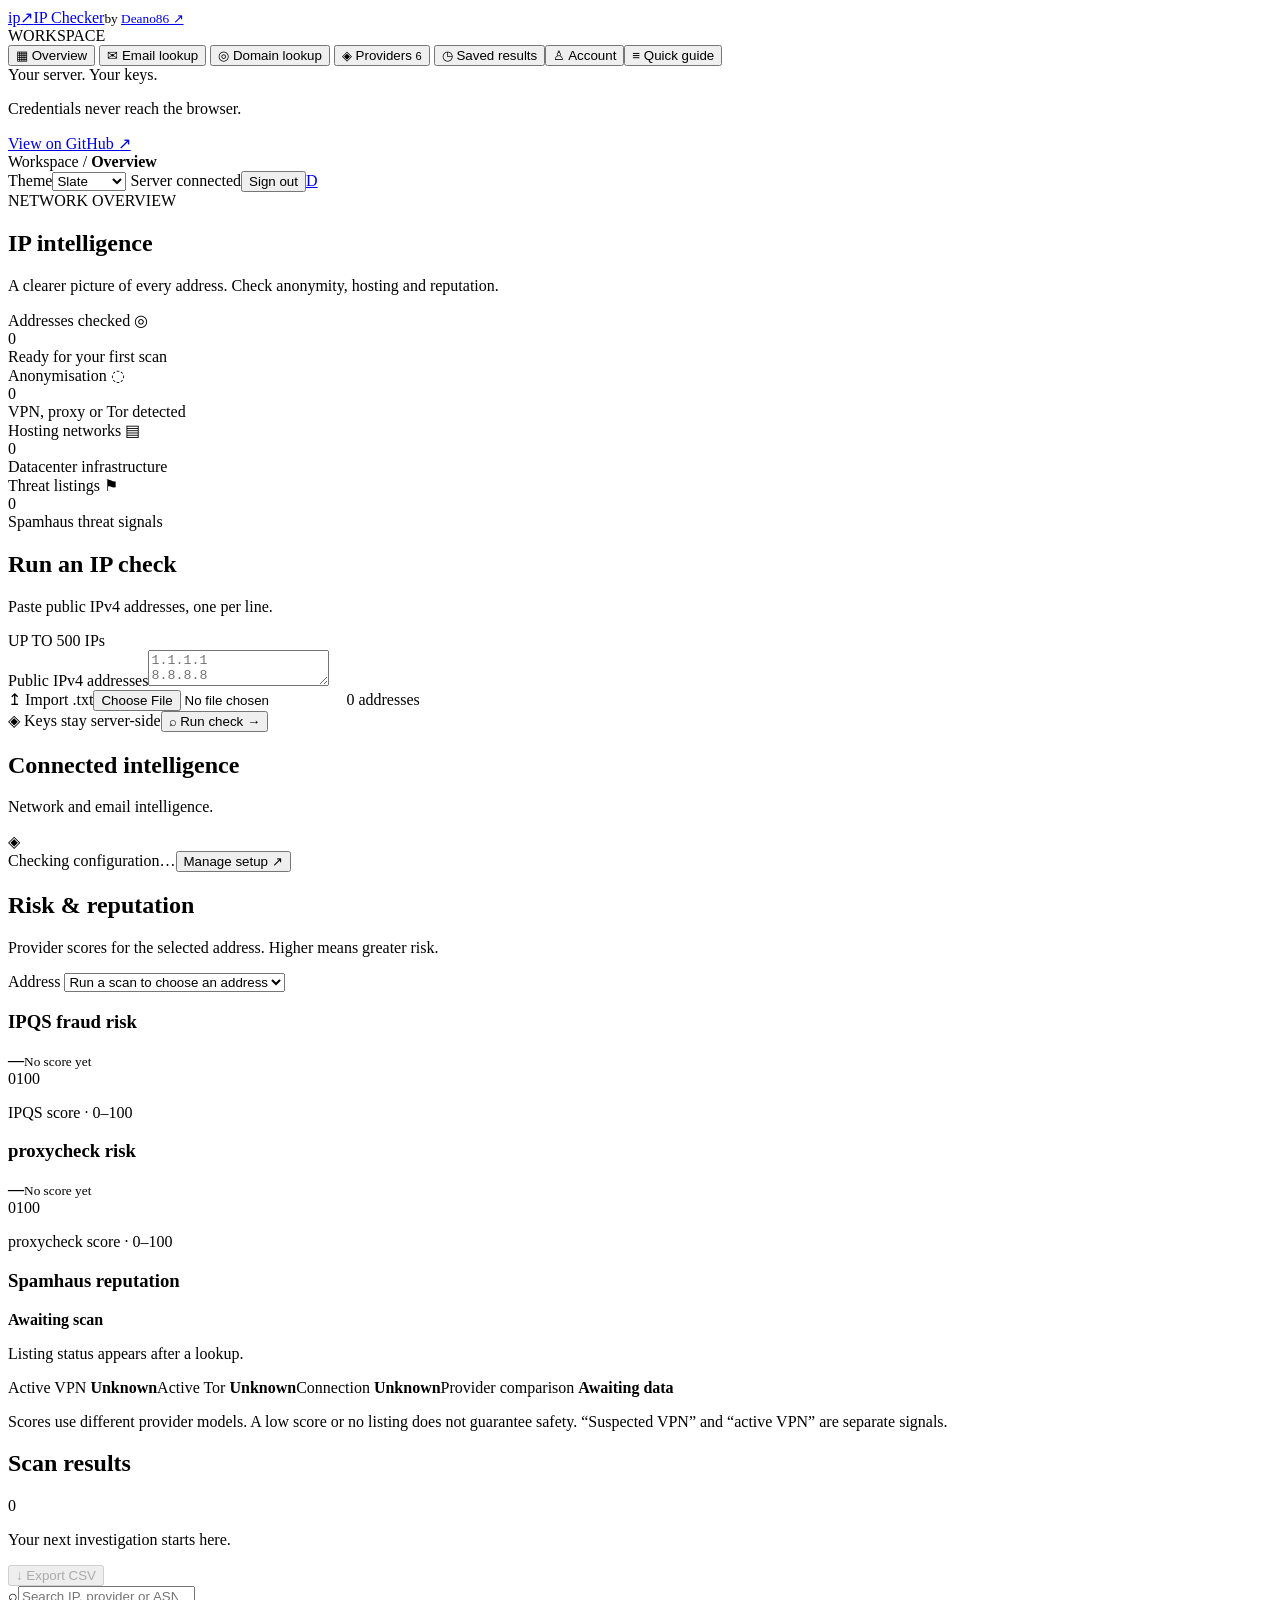
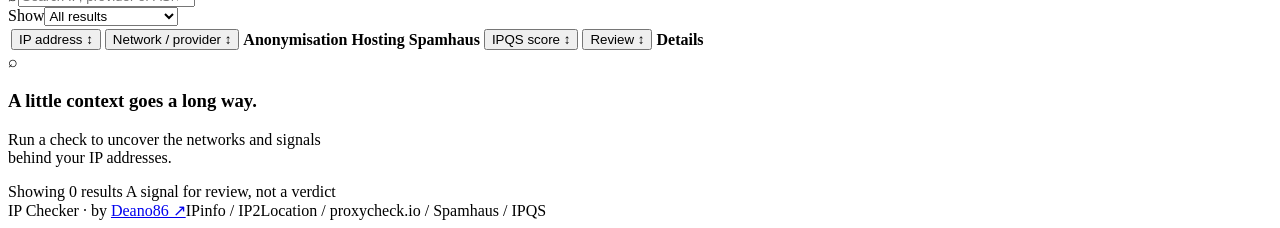
==== commit ae393f48: "Add optional Kickbox email verification with independent Sendex reporting" ====
--- a/web/index.html
+++ b/web/index.html
@@ -1,96 +1,97 @@
-<!doctype html>
-<html lang="en" data-theme="dark">
-<head>
-  <meta charset="UTF-8"><meta name="viewport" content="width=device-width, initial-scale=1">
-  <title>IP Checker by Deano86 · Network intelligence</title>
-  <script src="/theme.js"></script><link rel="stylesheet" href="/style.css"><script src="/signals.js" defer></script><script src="/app.js" defer></script>
-</head>
-<body>
-  <aside class="sidebar">
-    <div class="brand"><a class="brand-mark" href="/" aria-label="IP Checker home">ip<span>↗</span></a><span><a href="/">IP Checker</a><small>by <a href="https://github.com/Deano86" target="_blank" rel="noreferrer">Deano86 ↗</a></small></span></div>
-    <div class="nav-label">WORKSPACE</div>
-    <nav aria-label="Main navigation">
-      <button class="nav-item active" data-view="dashboard"><span>▦</span> Overview <span class="nav-dot"></span></button>
-      <button class="nav-item" data-view="email"><span>✉</span> Email lookup</button>
-      <button class="nav-item" data-view="domain"><span>◎</span> Domain lookup</button>
-      <button class="nav-item" data-view="providers"><span>◈</span> Providers <small>5</small></button>
-      <button class="nav-item" data-view="history"><span>◷</span> Saved results</button><button class="nav-item" data-view="account"><span>♙</span> Account</button><button class="nav-item" data-view="admin" id="admin-nav" hidden><span>⚙</span> Administration</button><button class="nav-item" data-view="guide"><span>≡</span> Quick guide</button>
-    </nav>
-    <div class="sidebar-bottom"><span class="local-dot"></span> Your server. Your keys.<p>Credentials never reach the browser.</p><a href="https://github.com/Deano86/ip-checker" target="_blank" rel="noreferrer">View on GitHub ↗</a></div>
-  </aside>
-  <main>
-    <header class="topbar"><span>Workspace <span class="slash">/</span> <strong id="breadcrumb">Overview</strong></span><div class="topbar-right"><label class="theme-picker"><span>Theme</span><select id="theme-select" aria-label="Dashboard theme"><option value="slate">Slate</option><option value="graphite">Graphite</option><option value="midnight">Midnight</option><option value="forest">Forest</option><option value="light">Light</option></select></label><span class="server-pill"><i></i> Server connected</span><button class="text-button" id="sign-out">Sign out</button><a class="avatar" href="https://github.com/Deano86" target="_blank" rel="noreferrer" aria-label="Deano86 on GitHub">D</a></div></header>
-    <div class="page">
-      <section id="dashboard-view">
-        <div class="page-heading"><div><div class="eyebrow">NETWORK OVERVIEW</div><h1>IP intelligence</h1><p>A clearer picture of every address. Check anonymity, hosting and reputation.</p></div></div>
-        <div class="metrics">
-          <article class="metric"><div class="metric-label">Addresses checked <span class="metric-icon">◎</span></div><div class="metric-value" id="count-total">0</div><div class="metric-caption" id="total-caption">Ready for your first scan</div><div class="metric-track"><span id="bar-total"></span></div></article>
-          <article class="metric"><div class="metric-label">Anonymisation <span class="metric-icon amber">◌</span></div><div class="metric-value" id="count-anon">0</div><div class="metric-caption">VPN, proxy or Tor detected</div><div class="metric-track"><span class="amber-bg" id="bar-anon"></span></div></article>
-          <article class="metric"><div class="metric-label">Hosting networks <span class="metric-icon blue">▤</span></div><div class="metric-value" id="count-host">0</div><div class="metric-caption">Datacenter infrastructure</div><div class="metric-track"><span class="blue-bg" id="bar-host"></span></div></article>
-          <article class="metric"><div class="metric-label">Threat listings <span class="metric-icon red">⚑</span></div><div class="metric-value" id="count-threat">0</div><div class="metric-caption">Spamhaus threat signals</div><div class="metric-track"><span class="red-bg" id="bar-threat"></span></div></article>
-        </div>
-        <div class="scan-layout">
-          <section class="panel scan-panel"><div class="panel-heading"><div><h2>Run an IP check</h2><p>Paste public IPv4 addresses, one per line.</p></div><span class="small-label">UP TO 500 IPs</span></div>
-            <form id="scan-form"><label class="sr-only" for="ips">Public IPv4 addresses</label><textarea id="ips" spellcheck="false" placeholder="1.1.1.1&#10;8.8.8.8&#10;# Add your addresses here"></textarea>
-              <div class="input-footer"><label for="upload" class="upload-label"><span>↥</span> Import .txt<input id="upload" type="file" accept=".txt,text/plain" class="sr-only"></label><span id="input-count">0 addresses</span></div>
-              <div class="scan-actions"><span class="privacy-note"><span>◈</span> Keys stay server-side</span><button class="button primary" id="run" type="submit"><span>⌕</span> Run check <span>→</span></button></div>
-            </form>
-            <div id="scan-progress" class="progress-area" hidden><div><strong id="progress-label">Starting scan…</strong><span id="progress-count">0 / 0</span></div><progress id="progress" max="100" value="0"></progress><p>Results appear as lookups finish. Provider timeouts can take a moment.</p></div>
-            <p id="error" class="error" role="alert" hidden></p>
-          </section>
-          <section class="panel provider-panel"><div class="panel-heading"><div><h2>Connected intelligence</h2><p>Five perspectives. One report.</p></div><span class="provider-symbol">◈</span></div><div id="provider-list"></div><div class="provider-footer"><span id="provider-summary">Checking configuration…</span><button class="text-button" data-view="providers">Manage setup ↗</button></div></section>
-        </div>
-        <section class="panel risk-panel" aria-label="Risk and reputation gauges">
-          <div class="panel-heading"><div><h2>Risk &amp; reputation</h2><p>Provider scores for the selected address. Higher means greater risk.</p></div><label class="risk-select-label">Address <select id="risk-address" aria-label="Address for risk gauges"><option value="">Run a scan to choose an address</option></select></label></div>
-          <div class="risk-grid">
-            <article class="risk-card"><h3>IPQS fraud risk</h3><div class="dial unknown" id="dial-ipqs" role="meter" aria-label="IPQS fraud risk" aria-valuemin="0" aria-valuemax="100" aria-valuetext="Unknown"><span class="dial-marker"></span><div class="dial-inner"><strong id="dial-ipqs-value">—</strong><small id="dial-ipqs-caption">No score yet</small></div><span class="dial-min">0</span><span class="dial-max">100</span></div><p>IPQS score · 0–100</p></article>
-            <article class="risk-card"><h3>proxycheck risk</h3><div class="dial unknown" id="dial-pc" role="meter" aria-label="proxycheck risk" aria-valuemin="0" aria-valuemax="100" aria-valuetext="Unknown"><span class="dial-marker"></span><div class="dial-inner"><strong id="dial-pc-value">—</strong><small id="dial-pc-caption">No score yet</small></div><span class="dial-min">0</span><span class="dial-max">100</span></div><p>proxycheck score · 0–100</p></article>
-            <article class="reputation-card"><h3>Spamhaus reputation</h3><strong id="reputation-value">Awaiting scan</strong><p id="reputation-note">Listing status appears after a lookup.</p><div class="risk-facts"><span>Active VPN <b id="fact-vpn">Unknown</b></span><span>Active Tor <b id="fact-tor">Unknown</b></span><span>Connection <b id="fact-connection">Unknown</b></span><span>Provider comparison <b id="fact-agreement">Awaiting data</b></span></div></article>
-          </div><p class="risk-footnote">Scores use different provider models. A low score or no listing does not guarantee safety. “Suspected VPN” and “active VPN” are separate signals.</p>
-        </section>
-        <section class="panel results-panel"><div class="panel-heading results-heading"><div><div class="title-with-badge"><h2>Scan results</h2><span id="row-count" class="count-badge">0</span></div><p id="results-caption">Your next investigation starts here.</p></div><button class="button secondary" id="export" disabled>↓ Export CSV</button></div>
-          <div class="table-toolbar"><label class="search"><span>⌕</span><input id="search" type="search" placeholder="Search IP, provider or ASN…" aria-label="Search results"></label><div class="filter-wrap"><label for="filter">Show</label><select id="filter"><option value="all">All results</option><option value="flagged">Flagged</option><option value="incomplete">Incomplete</option><option value="disagreement">Providers disagree</option><option value="negative">No positives</option></select></div></div>
-          <div class="table-scroll"><table><thead><tr><th><button data-sort="IP Address">IP address ↕</button></th><th><button data-sort="Provider">Network / provider ↕</button></th><th>Anonymisation</th><th>Hosting</th><th>Spamhaus</th><th><button data-sort="IPQS Fraud Score">IPQS score ↕</button></th><th><button data-sort="Review">Review ↕</button></th><th><span class="sr-only">Details</span></th></tr></thead><tbody id="results-body"></tbody></table></div>
-          <div id="empty" class="empty"><div class="empty-graphic"><span>⌕</span><i></i></div><h3>A little context goes a long way.</h3><p>Run a check to uncover the networks and signals<br>behind your IP addresses.</p></div>
-          <div class="table-footer"><span id="shown">Showing 0 results</span><span><i class="legend-dot"></i> A signal for review, not a verdict</span></div>
-        </section>
-        <footer class="page-footer"><span>IP Checker <span class="footer-dot">·</span> by <a href="https://github.com/Deano86" target="_blank" rel="noreferrer">Deano86 ↗</a></span><span>IPinfo / IP2Location / proxycheck.io / Spamhaus / IPQS</span></footer>
-      </section>
-      <section id="email-view" hidden>
-        <div class="eyebrow">EMAIL INTELLIGENCE</div><h1>Email lookup</h1><p class="intro">Check email validity, deliverability and reputation with IPQS.</p>
-        <section class="panel email-entry"><div class="panel-heading"><div><h2>Check an email address</h2><p>One address per lookup. Uses your server’s existing IPQS key.</p></div></div>
-          <form id="email-form"><label for="email-address">Email address</label><div class="email-input-row"><input id="email-address" type="email" maxlength="254" placeholder="name@example.com" autocomplete="off" required><button id="email-run" class="button primary" type="submit">Check email →</button></div><p class="email-disclosure">Submitted addresses are sent to IPQS for verification and use your account’s email lookup credits. Results are saved to your private lookup history.</p></form>
-          <p id="email-progress" class="email-progress" role="status" hidden>Checking with IPQS… this can take up to 20 seconds.</p><p id="email-error" class="error" role="alert" hidden></p>
-        </section>
-        <section id="email-report" class="panel email-report" hidden><div class="panel-heading"><div><h2 id="email-result-address">Email report</h2><p id="email-result-caption">IPQS email reputation</p></div><button id="email-export" class="button secondary" type="button">↓ Export CSV</button></div>
-          <div class="email-summary"><article class="risk-card"><h3>Email fraud risk</h3><div class="dial unknown" id="dial-email" role="group" aria-label="Email fraud risk"><span class="dial-marker"></span><div class="dial-inner"><strong id="dial-email-value">—</strong><small id="dial-email-caption">Unknown</small></div><span class="dial-min">0</span><span class="dial-max">100</span></div><p>IPQS score · 0–100 · higher means greater risk</p></article><div id="email-highlights" class="email-highlights"></div></div>
-          <p id="email-timeout-note" class="email-disclosure" hidden>Mailbox verification timed out. An unconfirmed negative validity result is shown as UNKNOWN. Try again later.</p><dl id="email-fields" class="email-fields"></dl><p class="risk-footnote">A valid mailbox or low fraud score does not guarantee delivery or trustworthiness. Missing and plan-restricted fields remain UNKNOWN.</p>
-        </section>
-      </section>
-      <section id="domain-view" hidden>
-        <div class="eyebrow">DOMAIN INTELLIGENCE</div><h1>WHOIS / domain lookup</h1><p class="intro">Registration details, DNS records and Spamhaus domain reputation.</p>
-        <section class="panel email-entry"><div class="panel-heading"><div><h2>Look up a domain</h2><p>Use the registered domain, such as example.co.uk. Your Spamhaus key enables DBL and ZRD.</p></div></div>
-          <form id="domain-form"><label for="domain-name">Domain name or website URL</label><div class="email-input-row"><input id="domain-name" type="text" maxlength="2048" placeholder="example.com" autocomplete="off" spellcheck="false" required><button id="domain-run" class="button primary" type="submit">Look up domain →</button></div><p class="email-disclosure">Registration and DNS use public services. Spamhaus uses SPAMHAUS_KEY through your server’s DNS resolver. Registration data for subdomains may be unavailable. Results are saved to your private lookup history.</p></form>
-          <p id="domain-progress" class="email-progress" role="status" hidden>Looking up registration and DNS records…</p><p id="domain-error" class="error" role="alert" hidden></p>
-        </section>
-        <section id="domain-report" class="panel" hidden><div class="panel-heading"><div><h2 id="domain-result-name">Domain report</h2><p>RDAP registration · Cloudflare DNS</p></div><button id="domain-export" class="button secondary" type="button">↓ Export CSV</button></div>
-          <p id="domain-partial" class="error domain-partial" hidden>Some data is unavailable. Check registration lookup and DNS query statuses below. A missing record does not prove that a domain is available to register.</p>
-          <div class="domain-report-body"><h3>Spamhaus domain checks</h3><div id="domain-reputation" class="domain-reputation"></div><p class="email-disclosure">DBL reports domain reputation categories. ZRD reports recently observed domains, not a malware verdict. Missing access and query errors remain UNKNOWN. No listing does not guarantee safety.</p><h3>Registration details</h3><dl id="domain-fields"></dl><h3>DNS query status</h3><div id="domain-query-status" class="domain-query-status"></div><h3>DNS records</h3><div class="table-scroll"><table class="domain-records"><thead><tr><th>Type</th><th>Name</th><th>Value</th><th>TTL (seconds)</th></tr></thead><tbody id="domain-records"></tbody></table></div><p id="domain-empty" class="email-disclosure" hidden>No DNS records returned. See query statuses for missing records or request failures.</p></div>
-          <p class="risk-footnote">WHOIS-style registration data is provided through RDAP. Registrant details may be redacted or not published. Coverage varies by registry; these results do not determine domain availability.</p>
-        </section>
-      </section>
-
-      <section id="history-view" hidden><div class="eyebrow">YOUR INVESTIGATIONS</div><h1>Saved results</h1><p class="intro">Search saved IP scans, email checks and domain reports. Reopen a report without using provider credits.</p><section class="panel"><form id="history-form" class="history-controls"><label>Search history<input id="history-query" type="search" maxlength="200" placeholder="IP, email, domain, provider or ASN…"></label><label>Type<select id="history-kind"><option value="">All lookups</option><option value="ip">IP scans</option><option value="email">Email</option><option value="domain">Domain</option></select></label><label id="history-scope-label" hidden>Scope<select id="history-scope"><option value="own">My results</option><option value="all">All users</option></select></label><button class="button secondary">Search</button></form><p id="history-message" class="email-disclosure" role="status"></p><div class="table-scroll"><table><thead><tr><th>Date</th><th>Type / owner</th><th>Subject</th><th>Status</th><th>Actions</th></tr></thead><tbody id="history-items"></tbody></table></div><div class="history-paging"><button class="button secondary" id="history-prev">← Previous</button><span id="history-page"></span><button class="button secondary" id="history-next">Next →</button></div></section></section>
-      <section id="account-view" hidden><div class="eyebrow">YOUR ACCOUNT</div><h1>Account</h1><p class="intro" id="account-summary"></p><section id="security-panel" class="panel guide-panel"><h2>Sign-in security</h2><p id="security-summary"></p><p id="security-message" role="status"></p><div id="mfa-check" hidden><form id="mfa-form" class="account-form"><label>Authenticator or recovery code<input name="code" autocomplete="one-time-code" required maxlength="100"></label><button class="button primary">Verify code</button></form><button class="button secondary" id="verify-passkey">Use a passkey</button></div><div id="security-manage"><p id="account-email"></p><label class="security-password">Confirm current password for security changes<input id="security-password" type="password" autocomplete="current-password" maxlength="128"></label><div class="security-actions"><button class="button secondary" id="verify-account-email">Verify account email</button><button class="button secondary" id="start-totp">Set up authenticator</button><button class="button secondary" id="add-passkey">Add passkey</button><button class="button secondary" id="remove-totp">Remove authenticator</button><button class="button secondary" id="new-recovery">Regenerate recovery codes</button></div><div id="totp-setup" hidden><h3>Scan with Google Authenticator, Microsoft Authenticator, Authy or another TOTP app</h3><img id="totp-qr" alt="Authenticator enrolment QR code" width="220" height="220"><p>Or enter this setup key: <code id="totp-secret"></code></p><form id="totp-confirm" class="account-form"><label>Six-digit code<input name="code" inputmode="numeric" autocomplete="one-time-code" pattern="[0-9]{6}" required></label><button class="button primary">Confirm authenticator</button></form></div><div id="passkey-list"></div><div id="recovery-result" hidden><h3>Save your recovery codes</h3><p>Each code works once. Store them privately in your password manager. They cannot be displayed again.</p><pre id="recovery-codes"></pre><button class="button secondary" id="hide-recovery">I have saved these codes</button></div></div></section><section class="panel guide-panel admin-section"><h2>Change password</h2><p id="password-note">Use 15–128 characters. Changing your password signs out all your sessions.</p><form id="password-form" class="account-form"><label>Current password<input name="current" type="password" autocomplete="current-password" required maxlength="128"></label><label>New password<input name="next" type="password" autocomplete="new-password" required minlength="15" maxlength="128"></label><label>Confirm new password<input name="confirm" type="password" autocomplete="new-password" required minlength="15" maxlength="128"></label><button class="button primary">Save password</button></form><p id="account-message" role="status"></p></section></section>
-      <section id="admin-view" hidden><div class="eyebrow">WORKSPACE ADMINISTRATION</div><h1>Administration</h1><p class="intro">Manage accounts, data retention and workspace activity.</p><p id="admin-message" role="status"></p><section class="panel guide-panel"><h2>User accounts</h2><p>Disabled accounts immediately lose access. Temporary passwords must be changed at the next sign-in.</p><div class="table-scroll"><table><thead><tr><th>Username</th><th>Role</th><th>Status</th><th>Actions</th></tr></thead><tbody id="admin-users"></tbody></table></div><h3>Create an account</h3><form id="create-user-form" class="account-form"><label>Username<input name="username" autocomplete="off" required pattern="[A-Za-z0-9_.-]{3,64}" maxlength="64"></label><label>Account email (for recovery)<input name="email" type="email" autocomplete="off" maxlength="254"></label><label class="checkbox-label"><input name="require_mfa" type="checkbox"> Require a second factor</label><label>Temporary password<input name="password" type="password" autocomplete="new-password" required minlength="15" maxlength="128"></label><label>Role<select name="role"><option value="user">User</option><option value="admin">Administrator</option></select></label><button class="button primary">Create account</button></form></section><section class="panel guide-panel admin-section"><h2>Authentication policy</h2><p id="admin-mail-status"></p><p>SMTP settings live in .mail_secrets on the server. Passkey origin and relying-party ID live in .secrets. Account email addresses must be verified before password resets can be sent.</p><form id="mfa-policy-form" class="account-form"><label class="checkbox-label"><input name="required" type="checkbox"> Require a second factor for every user</label><p>An authenticator or a passkey with device verification satisfies this policy. Enrol your own factor before enabling it. Existing sessions are checked immediately.</p><button class="button secondary">Save authentication policy</button></form></section><section class="panel guide-panel admin-section"><h2>Saved data</h2><p id="admin-counts"></p><form id="retention-form" class="account-form"><label>Retention in days<input name="days" type="number" min="1" max="3650" required></label><p>Applies to all saved results and activity records. Reducing this period immediately removes older records. Back up the database before changing it.</p><button class="button secondary">Save retention</button></form></section><section class="panel guide-panel admin-section"><h2>Recent account activity</h2><p>Last 100 events. Passwords, API keys and report contents are excluded.</p><div class="table-scroll"><table><thead><tr><th>Time</th><th>User</th><th>Event</th><th>Target</th></tr></thead><tbody id="admin-audit"></tbody></table></div></section></section>
-      <section id="providers-view" hidden><div class="eyebrow">CONFIGURATION</div><h1>Intelligence providers</h1><p class="intro">Keep credentials in <code>.secrets</code> on your server. This dashboard only sees whether a key is configured.</p><div id="setup-cards" class="setup-cards"></div><div class="panel guide-panel"><h2>Connect your keys</h2><p>Copy <code>.secrets.example</code> to <code>.secrets</code> and fill in the four required values. Add IPQS_KEY to enable IPQualityScore. Use simple quoted Bash assignments. Refresh this page when you have saved the file.</p><pre>IPINFO_KEY='your-token'
-IP2_KEY='your-key'
-PROXY_KEY='your-key'
-SPAMHAUS_KEY='your-dqs-key'
-IPQS_KEY='your-ipqs-key' # optional</pre><p>No keys are submitted through the browser. Configuration status confirms that a value exists; a live check verifies provider access.</p><p id="dependency-note"></p><button class="button secondary" id="refresh-config">↻ Refresh status</button></div></section>
-      <section id="guide-view" hidden><div class="eyebrow">GETTING STARTED</div><h1>A closer look, in three steps.</h1><div class="guide-grid"><article class="panel guide-panel"><span class="step">01</span><h2>Connect your providers</h2><p>Add all four API keys to your server’s <code>.secrets</code> file. Keep it out of Git and readable only by the account running the checker.</p></article><article class="panel guide-panel"><span class="step">02</span><h2>Choose your addresses</h2><p>Paste up to 500 public IPv4 addresses or import a text file. Add one address per line. Comments and duplicates are handled for you.</p></article><article class="panel guide-panel"><span class="step">03</span><h2>Follow the signals</h2><p>Watch results arrive, filter the table and open a row for all provider fields. Export the complete scan as CSV for your review.</p></article></div><div class="panel guide-panel"><h2>Reading your results</h2><p><strong>Yes</strong> means a positive signal. <strong>No</strong> is an explicit negative. <strong>Unknown</strong> means the source did not return usable information.</p><p>Spamhaus PBL alone is not classified as a threat. Registered CIDRs come from RDAP and may differ from routing prefixes. Flags are evidence to investigate, not a safety guarantee.</p><p>Lookup history is saved to the server database and survives restarts. Your administrator sets the retention period. Use Saved results to search and reopen reports. The server allows one active scan at a time.</p></div></section>
-    </div>
-  </main>
-  <dialog id="details" aria-labelledby="detail-ip"><div class="drawer-head"><div><div class="eyebrow">ADDRESS INTELLIGENCE</div><h2 id="detail-ip"></h2></div><button id="close-details" class="icon-button" aria-label="Close details">×</button></div><div id="detail-content"></div></dialog>
-<dialog id="edit-user" class="account-dialog" aria-labelledby="edit-user-title"><div class="drawer-head"><h2 id="edit-user-title">Manage account</h2><button class="icon-button" id="close-edit-user" aria-label="Close account editor">×</button></div><form id="edit-user-form" class="account-form"><input name="user_id" type="hidden"><label>Role<select name="role"><option value="user">User</option><option value="admin">Administrator</option></select></label><label class="checkbox-label"><input name="active" type="checkbox"> Account active</label><label>Account email<input name="email" type="email" maxlength="254" autocomplete="off"></label><label class="checkbox-label"><input name="require_mfa" type="checkbox"> Require a second factor</label><label class="checkbox-label"><input name="reset_mfa" type="checkbox"> Reset lost authenticators and passkeys</label><label>Reset password (optional)<input name="password" type="password" autocomplete="new-password" minlength="15" maxlength="128" placeholder="Leave blank to keep password"></label><p class="email-disclosure">Changes revoke all sessions for this account. A reset requires a new password at next sign-in.</p><button type="submit" class="button primary">Save account</button><p id="edit-user-message" role="status"></p></form></dialog></body>
-</html>
+<!doctype html>
+<html lang="en" data-theme="dark">
+<head>
+  <meta charset="UTF-8"><meta name="viewport" content="width=device-width, initial-scale=1">
+  <title>IP Checker by Deano86 · Network intelligence</title>
+  <script src="/theme.js"></script><link rel="stylesheet" href="/style.css"><script src="/signals.js" defer></script><script src="/app.js" defer></script>
+</head>
+<body>
+  <aside class="sidebar">
+    <div class="brand"><a class="brand-mark" href="/" aria-label="IP Checker home">ip<span>↗</span></a><span><a href="/">IP Checker</a><small>by <a href="https://github.com/Deano86" target="_blank" rel="noreferrer">Deano86 ↗</a></small></span></div>
+    <div class="nav-label">WORKSPACE</div>
+    <nav aria-label="Main navigation">
+      <button class="nav-item active" data-view="dashboard"><span>▦</span> Overview <span class="nav-dot"></span></button>
+      <button class="nav-item" data-view="email"><span>✉</span> Email lookup</button>
+      <button class="nav-item" data-view="domain"><span>◎</span> Domain lookup</button>
+      <button class="nav-item" data-view="providers"><span>◈</span> Providers <small>6</small></button>
+      <button class="nav-item" data-view="history"><span>◷</span> Saved results</button><button class="nav-item" data-view="account"><span>♙</span> Account</button><button class="nav-item" data-view="admin" id="admin-nav" hidden><span>⚙</span> Administration</button><button class="nav-item" data-view="guide"><span>≡</span> Quick guide</button>
+    </nav>
+    <div class="sidebar-bottom"><span class="local-dot"></span> Your server. Your keys.<p>Credentials never reach the browser.</p><a href="https://github.com/Deano86/ip-checker" target="_blank" rel="noreferrer">View on GitHub ↗</a></div>
+  </aside>
+  <main>
+    <header class="topbar"><span>Workspace <span class="slash">/</span> <strong id="breadcrumb">Overview</strong></span><div class="topbar-right"><label class="theme-picker"><span>Theme</span><select id="theme-select" aria-label="Dashboard theme"><option value="slate">Slate</option><option value="graphite">Graphite</option><option value="midnight">Midnight</option><option value="forest">Forest</option><option value="light">Light</option></select></label><span class="server-pill"><i></i> Server connected</span><button class="text-button" id="sign-out">Sign out</button><a class="avatar" href="https://github.com/Deano86" target="_blank" rel="noreferrer" aria-label="Deano86 on GitHub">D</a></div></header>
+    <div class="page">
+      <section id="dashboard-view">
+        <div class="page-heading"><div><div class="eyebrow">NETWORK OVERVIEW</div><h1>IP intelligence</h1><p>A clearer picture of every address. Check anonymity, hosting and reputation.</p></div></div>
+        <div class="metrics">
+          <article class="metric"><div class="metric-label">Addresses checked <span class="metric-icon">◎</span></div><div class="metric-value" id="count-total">0</div><div class="metric-caption" id="total-caption">Ready for your first scan</div><div class="metric-track"><span id="bar-total"></span></div></article>
+          <article class="metric"><div class="metric-label">Anonymisation <span class="metric-icon amber">◌</span></div><div class="metric-value" id="count-anon">0</div><div class="metric-caption">VPN, proxy or Tor detected</div><div class="metric-track"><span class="amber-bg" id="bar-anon"></span></div></article>
+          <article class="metric"><div class="metric-label">Hosting networks <span class="metric-icon blue">▤</span></div><div class="metric-value" id="count-host">0</div><div class="metric-caption">Datacenter infrastructure</div><div class="metric-track"><span class="blue-bg" id="bar-host"></span></div></article>
+          <article class="metric"><div class="metric-label">Threat listings <span class="metric-icon red">⚑</span></div><div class="metric-value" id="count-threat">0</div><div class="metric-caption">Spamhaus threat signals</div><div class="metric-track"><span class="red-bg" id="bar-threat"></span></div></article>
+        </div>
+        <div class="scan-layout">
+          <section class="panel scan-panel"><div class="panel-heading"><div><h2>Run an IP check</h2><p>Paste public IPv4 addresses, one per line.</p></div><span class="small-label">UP TO 500 IPs</span></div>
+            <form id="scan-form"><label class="sr-only" for="ips">Public IPv4 addresses</label><textarea id="ips" spellcheck="false" placeholder="1.1.1.1&#10;8.8.8.8&#10;# Add your addresses here"></textarea>
+              <div class="input-footer"><label for="upload" class="upload-label"><span>↥</span> Import .txt<input id="upload" type="file" accept=".txt,text/plain" class="sr-only"></label><span id="input-count">0 addresses</span></div>
+              <div class="scan-actions"><span class="privacy-note"><span>◈</span> Keys stay server-side</span><button class="button primary" id="run" type="submit"><span>⌕</span> Run check <span>→</span></button></div>
+            </form>
+            <div id="scan-progress" class="progress-area" hidden><div><strong id="progress-label">Starting scan…</strong><span id="progress-count">0 / 0</span></div><progress id="progress" max="100" value="0"></progress><p>Results appear as lookups finish. Provider timeouts can take a moment.</p></div>
+            <p id="error" class="error" role="alert" hidden></p>
+          </section>
+          <section class="panel provider-panel"><div class="panel-heading"><div><h2>Connected intelligence</h2><p>Network and email intelligence.</p></div><span class="provider-symbol">◈</span></div><div id="provider-list"></div><div class="provider-footer"><span id="provider-summary">Checking configuration…</span><button class="text-button" data-view="providers">Manage setup ↗</button></div></section>
+        </div>
+        <section class="panel risk-panel" aria-label="Risk and reputation gauges">
+          <div class="panel-heading"><div><h2>Risk &amp; reputation</h2><p>Provider scores for the selected address. Higher means greater risk.</p></div><label class="risk-select-label">Address <select id="risk-address" aria-label="Address for risk gauges"><option value="">Run a scan to choose an address</option></select></label></div>
+          <div class="risk-grid">
+            <article class="risk-card"><h3>IPQS fraud risk</h3><div class="dial unknown" id="dial-ipqs" role="meter" aria-label="IPQS fraud risk" aria-valuemin="0" aria-valuemax="100" aria-valuetext="Unknown"><span class="dial-marker"></span><div class="dial-inner"><strong id="dial-ipqs-value">—</strong><small id="dial-ipqs-caption">No score yet</small></div><span class="dial-min">0</span><span class="dial-max">100</span></div><p>IPQS score · 0–100</p></article>
+            <article class="risk-card"><h3>proxycheck risk</h3><div class="dial unknown" id="dial-pc" role="meter" aria-label="proxycheck risk" aria-valuemin="0" aria-valuemax="100" aria-valuetext="Unknown"><span class="dial-marker"></span><div class="dial-inner"><strong id="dial-pc-value">—</strong><small id="dial-pc-caption">No score yet</small></div><span class="dial-min">0</span><span class="dial-max">100</span></div><p>proxycheck score · 0–100</p></article>
+            <article class="reputation-card"><h3>Spamhaus reputation</h3><strong id="reputation-value">Awaiting scan</strong><p id="reputation-note">Listing status appears after a lookup.</p><div class="risk-facts"><span>Active VPN <b id="fact-vpn">Unknown</b></span><span>Active Tor <b id="fact-tor">Unknown</b></span><span>Connection <b id="fact-connection">Unknown</b></span><span>Provider comparison <b id="fact-agreement">Awaiting data</b></span></div></article>
+          </div><p class="risk-footnote">Scores use different provider models. A low score or no listing does not guarantee safety. “Suspected VPN” and “active VPN” are separate signals.</p>
+        </section>
+        <section class="panel results-panel"><div class="panel-heading results-heading"><div><div class="title-with-badge"><h2>Scan results</h2><span id="row-count" class="count-badge">0</span></div><p id="results-caption">Your next investigation starts here.</p></div><button class="button secondary" id="export" disabled>↓ Export CSV</button></div>
+          <div class="table-toolbar"><label class="search"><span>⌕</span><input id="search" type="search" placeholder="Search IP, provider or ASN…" aria-label="Search results"></label><div class="filter-wrap"><label for="filter">Show</label><select id="filter"><option value="all">All results</option><option value="flagged">Flagged</option><option value="incomplete">Incomplete</option><option value="disagreement">Providers disagree</option><option value="negative">No positives</option></select></div></div>
+          <div class="table-scroll"><table><thead><tr><th><button data-sort="IP Address">IP address ↕</button></th><th><button data-sort="Provider">Network / provider ↕</button></th><th>Anonymisation</th><th>Hosting</th><th>Spamhaus</th><th><button data-sort="IPQS Fraud Score">IPQS score ↕</button></th><th><button data-sort="Review">Review ↕</button></th><th><span class="sr-only">Details</span></th></tr></thead><tbody id="results-body"></tbody></table></div>
+          <div id="empty" class="empty"><div class="empty-graphic"><span>⌕</span><i></i></div><h3>A little context goes a long way.</h3><p>Run a check to uncover the networks and signals<br>behind your IP addresses.</p></div>
+          <div class="table-footer"><span id="shown">Showing 0 results</span><span><i class="legend-dot"></i> A signal for review, not a verdict</span></div>
+        </section>
+        <footer class="page-footer"><span>IP Checker <span class="footer-dot">·</span> by <a href="https://github.com/Deano86" target="_blank" rel="noreferrer">Deano86 ↗</a></span><span>IPinfo / IP2Location / proxycheck.io / Spamhaus / IPQS</span></footer>
+      </section>
+      <section id="email-view" hidden>
+        <div class="eyebrow">EMAIL INTELLIGENCE</div><h1>Email lookup</h1><p class="intro">Check deliverability with Kickbox and fraud risk with IPQS.</p>
+        <section class="panel email-entry"><div class="panel-heading"><div><h2>Check an email address</h2><p>One address per lookup. Choose the providers you want to use.</p></div></div>
+          <form id="email-form"><label for="email-provider">Email providers</label><select id="email-provider"><option value="configured">All configured email providers</option><option value="kickbox">Kickbox only</option><option value="ipqs">IPQS only</option><option value="both">Kickbox + IPQS</option></select><label for="email-address">Email address</label><div class="email-input-row"><input id="email-address" type="email" maxlength="254" placeholder="name@example.com" autocomplete="off" required><button id="email-run" class="button primary" type="submit">Check email →</button></div><p class="email-disclosure">Submitted addresses go to the selected providers and use their verification credits. “All configured” uses both when both keys are set. Results are saved to your private lookup history.</p></form>
+          <p id="email-progress" class="email-progress" role="status" hidden>Checking with the selected providers… this can take up to 20 seconds.</p><p id="email-error" class="error" role="alert" hidden></p>
+        </section>
+        <section id="email-report" class="panel email-report" hidden><div class="panel-heading"><div><h2 id="email-result-address">Email report</h2><p id="email-result-caption">IPQS email reputation</p></div><button id="email-export" class="button secondary" type="button">↓ Export CSV</button></div>
+          <div class="email-summary"><article class="risk-card" id="email-ipqs-card"><h3>Email fraud risk</h3><div class="dial unknown" id="dial-email" role="group" aria-label="Email fraud risk"><span class="dial-marker"></span><div class="dial-inner"><strong id="dial-email-value">—</strong><small id="dial-email-caption">Unknown</small></div><span class="dial-min">0</span><span class="dial-max">100</span></div><p>IPQS score · 0–100 · higher means greater risk</p></article><article class="risk-card" id="email-kickbox-card" hidden><h3>Kickbox email quality</h3><div class="dial quality-dial unknown" id="dial-kickbox" role="group" aria-label="Kickbox Sendex quality" aria-valuemin="0" aria-valuemax="1"><span class="dial-marker"></span><div class="dial-inner"><strong id="dial-kickbox-value">—</strong><small id="dial-kickbox-caption">Unknown</small></div><span class="dial-min">0</span><span class="dial-max">1</span></div><p>Sendex · 0–1 · higher means better quality</p><strong id="kickbox-result"></strong></article><div id="email-highlights" class="email-highlights"></div></div>
+          <p id="email-partial" class="report-notice" role="status" hidden></p><p id="email-review" class="email-disclosure"></p><p id="email-timeout-note" class="email-disclosure" hidden>Mailbox verification timed out. An unconfirmed negative validity result is shown as UNKNOWN. Try again later.</p><dl id="email-fields" class="email-fields"></dl><p class="risk-footnote">A valid mailbox or low fraud score does not guarantee delivery or trustworthiness. Missing and plan-restricted fields remain UNKNOWN.</p>
+        </section>
+      </section>
+      <section id="domain-view" hidden>
+        <div class="eyebrow">DOMAIN INTELLIGENCE</div><h1>WHOIS / domain lookup</h1><p class="intro">Registration details, DNS records and Spamhaus domain reputation.</p>
+        <section class="panel email-entry"><div class="panel-heading"><div><h2>Look up a domain</h2><p>Use the registered domain, such as example.co.uk. Your Spamhaus key enables DBL and ZRD.</p></div></div>
+          <form id="domain-form"><label for="domain-name">Domain name or website URL</label><div class="email-input-row"><input id="domain-name" type="text" maxlength="2048" placeholder="example.com" autocomplete="off" spellcheck="false" required><button id="domain-run" class="button primary" type="submit">Look up domain →</button></div><p class="email-disclosure">Registration and DNS use public services. Spamhaus uses SPAMHAUS_KEY through your server’s DNS resolver. Registration uses the registered parent domain for subdomains. Results are saved to your private lookup history.</p></form>
+          <p id="domain-progress" class="email-progress" role="status" hidden>Looking up registration and DNS records…</p><p id="domain-error" class="error" role="alert" hidden></p>
+        </section>
+        <section id="domain-report" class="panel" hidden><div class="panel-heading"><div><h2 id="domain-result-name">Domain report</h2><p>RDAP registration · Cloudflare DNS</p></div><button id="domain-export" class="button secondary" type="button">↓ Export CSV</button></div>
+          <p id="domain-partial" class="report-notice domain-partial" role="status" hidden>Report incomplete: some registration, DNS or reputation data is unavailable. This warning is not a threat detection.</p><div id="domain-summary" class="domain-summary"></div><ul id="domain-notes" class="report-notes"></ul>
+          <div class="domain-report-body"><h3>Spamhaus domain checks</h3><div id="domain-reputation" class="domain-reputation"></div><p class="email-disclosure">DBL reports domain reputation categories. ZRD reports recently observed domains, not a malware verdict. Missing access and query errors remain UNKNOWN. No listing does not guarantee safety.</p><h3>Registration details</h3><dl id="domain-fields"></dl><h3>DNS query status</h3><div id="domain-query-status" class="domain-query-status"></div><h3>DNS records</h3><div class="table-scroll"><table class="domain-records"><thead><tr><th>Type</th><th>Name</th><th>Value</th><th>TTL (seconds)</th></tr></thead><tbody id="domain-records"></tbody></table></div><p id="domain-empty" class="email-disclosure" hidden>No DNS records returned. See query statuses for missing records or request failures.</p></div>
+          <p class="risk-footnote">WHOIS-style registration data is provided through RDAP. Registrant details may be redacted or not published. Coverage varies by registry; these results do not determine domain availability.</p>
+        </section>
+      </section>
+
+      <section id="history-view" hidden><div class="eyebrow">YOUR INVESTIGATIONS</div><h1>Saved results</h1><p class="intro">Search saved IP scans, email checks and domain reports. Reopen a report without using provider credits.</p><section class="panel"><form id="history-form" class="history-controls"><label>Search history<input id="history-query" type="search" maxlength="200" placeholder="IP, email, domain, provider or ASN…"></label><label>Type<select id="history-kind"><option value="">All lookups</option><option value="ip">IP scans</option><option value="email">Email</option><option value="domain">Domain</option></select></label><label id="history-scope-label" hidden>Scope<select id="history-scope"><option value="own">My results</option><option value="all">All users</option></select></label><button class="button secondary">Search</button></form><p id="history-message" class="email-disclosure" role="status"></p><div class="table-scroll"><table><thead><tr><th>Date</th><th>Type / owner</th><th>Subject</th><th>Status</th><th>Actions</th></tr></thead><tbody id="history-items"></tbody></table></div><div class="history-paging"><button class="button secondary" id="history-prev">← Previous</button><span id="history-page"></span><button class="button secondary" id="history-next">Next →</button></div></section></section>
+      <section id="account-view" hidden><div class="eyebrow">YOUR ACCOUNT</div><h1>Account</h1><p class="intro" id="account-summary"></p><section id="security-panel" class="panel guide-panel"><h2>Sign-in security</h2><p id="security-summary"></p><p id="security-message" role="status"></p><div id="mfa-check" hidden><form id="mfa-form" class="account-form"><label>Authenticator or recovery code<input name="code" autocomplete="one-time-code" required maxlength="100"></label><button class="button primary">Verify code</button></form><button class="button secondary" id="verify-passkey">Use a passkey</button></div><div id="security-manage"><p id="account-email"></p><label class="security-password">Confirm current password for security changes<input id="security-password" type="password" autocomplete="current-password" maxlength="128"></label><div class="security-actions"><button class="button secondary" id="verify-account-email">Verify account email</button><button class="button secondary" id="start-totp">Set up authenticator</button><button class="button secondary" id="add-passkey">Add passkey</button><button class="button secondary" id="remove-totp">Remove authenticator</button><button class="button secondary" id="new-recovery">Regenerate recovery codes</button></div><div id="totp-setup" hidden><h3>Scan with Google Authenticator, Microsoft Authenticator, Authy or another TOTP app</h3><img id="totp-qr" alt="Authenticator enrolment QR code" width="220" height="220"><p>Or enter this setup key: <code id="totp-secret"></code></p><form id="totp-confirm" class="account-form"><label>Six-digit code<input name="code" inputmode="numeric" autocomplete="one-time-code" pattern="[0-9]{6}" required></label><button class="button primary">Confirm authenticator</button></form></div><div id="passkey-list"></div><div id="recovery-result" hidden><h3>Save your recovery codes</h3><p>Each code works once. Store them privately in your password manager. They cannot be displayed again.</p><pre id="recovery-codes"></pre><button class="button secondary" id="hide-recovery">I have saved these codes</button></div></div></section><section class="panel guide-panel admin-section"><h2>Change password</h2><p id="password-note">Use 15–128 characters. Changing your password signs out all your sessions.</p><form id="password-form" class="account-form"><label>Current password<input name="current" type="password" autocomplete="current-password" required maxlength="128"></label><label>New password<input name="next" type="password" autocomplete="new-password" required minlength="15" maxlength="128"></label><label>Confirm new password<input name="confirm" type="password" autocomplete="new-password" required minlength="15" maxlength="128"></label><button class="button primary">Save password</button></form><p id="account-message" role="status"></p></section></section>
+      <section id="admin-view" hidden><div class="eyebrow">WORKSPACE ADMINISTRATION</div><h1>Administration</h1><p class="intro">Manage accounts, data retention and workspace activity.</p><p id="admin-message" role="status"></p><section class="panel guide-panel"><h2>User accounts</h2><p>Disabled accounts immediately lose access. Temporary passwords must be changed at the next sign-in.</p><div class="table-scroll"><table><thead><tr><th>Username</th><th>Role</th><th>Status</th><th>Actions</th></tr></thead><tbody id="admin-users"></tbody></table></div><h3>Create an account</h3><form id="create-user-form" class="account-form"><label>Username<input name="username" autocomplete="off" required pattern="[A-Za-z0-9_.-]{3,64}" maxlength="64"></label><label>Account email (for recovery)<input name="email" type="email" autocomplete="off" maxlength="254"></label><label class="checkbox-label"><input name="require_mfa" type="checkbox"> Require a second factor</label><label>Temporary password<input name="password" type="password" autocomplete="new-password" required minlength="15" maxlength="128"></label><label>Role<select name="role"><option value="user">User</option><option value="admin">Administrator</option></select></label><button class="button primary">Create account</button></form></section><section class="panel guide-panel admin-section"><h2>Authentication policy</h2><p id="admin-mail-status"></p><p>SMTP settings live in .mail_secrets on the server. Passkey origin and relying-party ID live in .secrets. Account email addresses must be verified before password resets can be sent.</p><form id="mfa-policy-form" class="account-form"><label class="checkbox-label"><input name="required" type="checkbox"> Require a second factor for every user</label><p>An authenticator or a passkey with device verification satisfies this policy. Enrol your own factor before enabling it. Existing sessions are checked immediately.</p><button class="button secondary">Save authentication policy</button></form></section><section class="panel guide-panel admin-section"><h2>Saved data</h2><p id="admin-counts"></p><form id="retention-form" class="account-form"><label>Retention in days<input name="days" type="number" min="1" max="3650" required></label><p>Applies to all saved results and activity records. Reducing this period immediately removes older records. Back up the database before changing it.</p><button class="button secondary">Save retention</button></form></section><section class="panel guide-panel admin-section"><h2>Recent account activity</h2><p>Last 100 events. Passwords, API keys and report contents are excluded.</p><div class="table-scroll"><table><thead><tr><th>Time</th><th>User</th><th>Event</th><th>Target</th></tr></thead><tbody id="admin-audit"></tbody></table></div></section></section>
+      <section id="providers-view" hidden><div class="eyebrow">CONFIGURATION</div><h1>Intelligence providers</h1><p class="intro">Keep credentials in <code>.secrets</code> on your server. This dashboard only sees whether a key is configured.</p><div id="setup-cards" class="setup-cards"></div><div class="panel guide-panel"><h2>Connect your keys</h2><p>Copy <code>.secrets.example</code> to <code>.secrets</code> and fill in the four required values. Add IPQS_KEY for IPQualityScore and/or KICKBOX_KEY for Kickbox email verification. Use simple quoted Bash assignments. Refresh this page when you have saved the file.</p><pre>IPINFO_KEY='your-token'
+IP2_KEY='your-key'
+PROXY_KEY='your-key'
+SPAMHAUS_KEY='your-dqs-key'
+IPQS_KEY='your-ipqs-key' # optional
+KICKBOX_KEY='your-kickbox-key' # optional, email only</pre><p>No keys are submitted through the browser. Configuration status confirms that a value exists; a live check verifies provider access.</p><p id="dependency-note"></p><button class="button secondary" id="refresh-config">↻ Refresh status</button></div></section>
+      <section id="guide-view" hidden><div class="eyebrow">GETTING STARTED</div><h1>A closer look, in three steps.</h1><div class="guide-grid"><article class="panel guide-panel"><span class="step">01</span><h2>Connect your providers</h2><p>Add all four API keys to your server’s <code>.secrets</code> file. Keep it out of Git and readable only by the account running the checker.</p></article><article class="panel guide-panel"><span class="step">02</span><h2>Choose your addresses</h2><p>Paste up to 500 public IPv4 addresses or import a text file. Add one address per line. Comments and duplicates are handled for you.</p></article><article class="panel guide-panel"><span class="step">03</span><h2>Follow the signals</h2><p>Watch results arrive, filter the table and open a row for all provider fields. Export the complete scan as CSV for your review.</p></article></div><div class="panel guide-panel"><h2>Reading your results</h2><p><strong>Yes</strong> means a positive signal. <strong>No</strong> is an explicit negative. <strong>Unknown</strong> means the source did not return usable information.</p><p>Spamhaus PBL alone is not classified as a threat. Registered CIDRs come from RDAP and may differ from routing prefixes. Flags are evidence to investigate, not a safety guarantee.</p><p>Lookup history is saved to the server database and survives restarts. Your administrator sets the retention period. Use Saved results to search and reopen reports. The server allows one active scan at a time.</p></div></section>
+    </div>
+  </main>
+  <dialog id="details" aria-labelledby="detail-ip"><div class="drawer-head"><div><div class="eyebrow">ADDRESS INTELLIGENCE</div><h2 id="detail-ip"></h2></div><button id="close-details" class="icon-button" aria-label="Close details">×</button></div><div id="detail-content"></div></dialog>
+<dialog id="edit-user" class="account-dialog" aria-labelledby="edit-user-title"><div class="drawer-head"><h2 id="edit-user-title">Manage account</h2><button class="icon-button" id="close-edit-user" aria-label="Close account editor">×</button></div><form id="edit-user-form" class="account-form"><input name="user_id" type="hidden"><label>Role<select name="role"><option value="user">User</option><option value="admin">Administrator</option></select></label><label class="checkbox-label"><input name="active" type="checkbox"> Account active</label><label>Account email<input name="email" type="email" maxlength="254" autocomplete="off"></label><label class="checkbox-label"><input name="require_mfa" type="checkbox"> Require a second factor</label><label class="checkbox-label"><input name="reset_mfa" type="checkbox"> Reset lost authenticators and passkeys</label><label>Reset password (optional)<input name="password" type="password" autocomplete="new-password" minlength="15" maxlength="128" placeholder="Leave blank to keep password"></label><p class="email-disclosure">Changes revoke all sessions for this account. A reset requires a new password at next sign-in.</p><button type="submit" class="button primary">Save account</button><p id="edit-user-message" role="status"></p></form></dialog></body>
+</html>
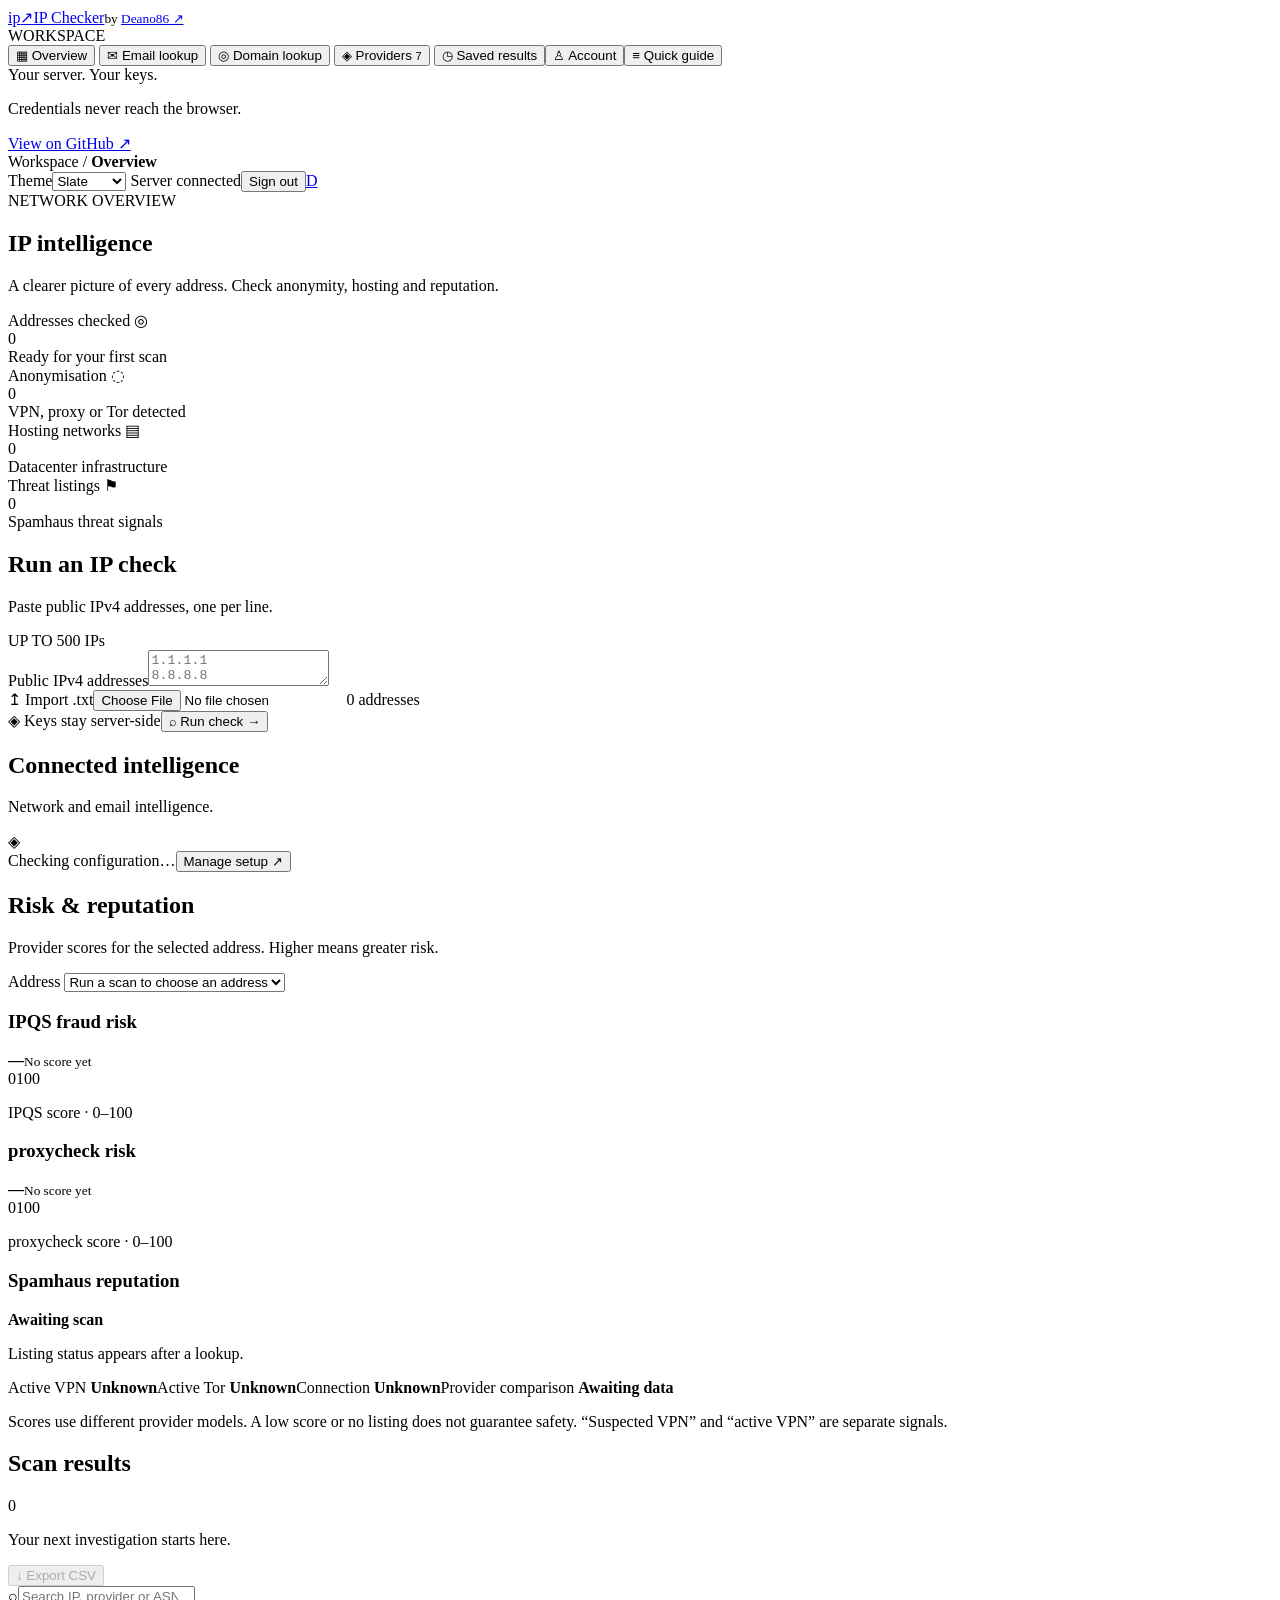
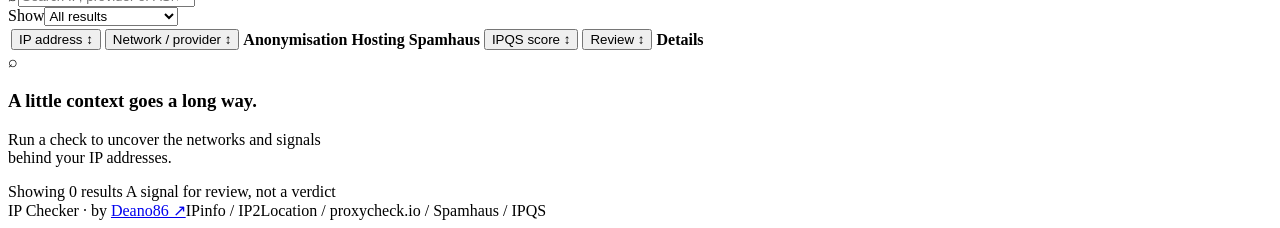
==== commit ab97b2e8: "Add optional local MaxMind GeoLite2 City geolocation and safe database updater" ====
--- a/web/index.html
+++ b/web/index.html
@@ -13,7 +13,7 @@
       <button class="nav-item active" data-view="dashboard"><span>▦</span> Overview <span class="nav-dot"></span></button>
       <button class="nav-item" data-view="email"><span>✉</span> Email lookup</button>
       <button class="nav-item" data-view="domain"><span>◎</span> Domain lookup</button>
-      <button class="nav-item" data-view="providers"><span>◈</span> Providers <small>6</small></button>
+      <button class="nav-item" data-view="providers"><span>◈</span> Providers <small>7</small></button>
       <button class="nav-item" data-view="history"><span>◷</span> Saved results</button><button class="nav-item" data-view="account"><span>♙</span> Account</button><button class="nav-item" data-view="admin" id="admin-nav" hidden><span>⚙</span> Administration</button><button class="nav-item" data-view="guide"><span>≡</span> Quick guide</button>
     </nav>
     <div class="sidebar-bottom"><span class="local-dot"></span> Your server. Your keys.<p>Credentials never reach the browser.</p><a href="https://github.com/Deano86/ip-checker" target="_blank" rel="noreferrer">View on GitHub ↗</a></div>
@@ -88,7 +88,7 @@
 PROXY_KEY='your-key'
 SPAMHAUS_KEY='your-dqs-key'
 IPQS_KEY='your-ipqs-key' # optional
-KICKBOX_KEY='your-kickbox-key' # optional, email only</pre><p>No keys are submitted through the browser. Configuration status confirms that a value exists; a live check verifies provider access.</p><p id="dependency-note"></p><button class="button secondary" id="refresh-config">↻ Refresh status</button></div></section>
+KICKBOX_KEY='your-kickbox-key' # optional, email only</pre><p>No keys are submitted through the browser. Configuration status confirms that a value exists; a live check verifies provider access.</p><h2>Optional MaxMind GeoLite2 City</h2><p>Local geolocation uses a current <code>data/GeoLite2-City.mmdb</code> database. Add <code>MAXMIND_ACCOUNT_ID</code> and <code>MAXMIND_LICENSE_KEY</code> to your private <code>.secrets</code>, then run the update command on your server. The credentials download data; scanned addresses are looked up locally.</p><pre>docker compose exec -T ip-checker python3 maxmind_geo.py update</pre><p>Schedule daily updates as described in the README. Missing, unreadable or older-than-30-days databases fall back to other geolocation providers. GeoLite2 provides approximate location, not fraud or VPN scores.</p><p>This product includes GeoLite2 Data created by MaxMind, available from <a href="https://www.maxmind.com" target="_blank" rel="noreferrer">MaxMind</a>.</p><p id="dependency-note"></p><button class="button secondary" id="refresh-config">↻ Refresh status</button></div></section>
       <section id="guide-view" hidden><div class="eyebrow">GETTING STARTED</div><h1>A closer look, in three steps.</h1><div class="guide-grid"><article class="panel guide-panel"><span class="step">01</span><h2>Connect your providers</h2><p>Add all four API keys to your server’s <code>.secrets</code> file. Keep it out of Git and readable only by the account running the checker.</p></article><article class="panel guide-panel"><span class="step">02</span><h2>Choose your addresses</h2><p>Paste up to 500 public IPv4 addresses or import a text file. Add one address per line. Comments and duplicates are handled for you.</p></article><article class="panel guide-panel"><span class="step">03</span><h2>Follow the signals</h2><p>Watch results arrive, filter the table and open a row for all provider fields. Export the complete scan as CSV for your review.</p></article></div><div class="panel guide-panel"><h2>Reading your results</h2><p><strong>Yes</strong> means a positive signal. <strong>No</strong> is an explicit negative. <strong>Unknown</strong> means the source did not return usable information.</p><p>Spamhaus PBL alone is not classified as a threat. Registered CIDRs come from RDAP and may differ from routing prefixes. Flags are evidence to investigate, not a safety guarantee.</p><p>Lookup history is saved to the server database and survives restarts. Your administrator sets the retention period. Use Saved results to search and reopen reports. The server allows one active scan at a time.</p></div></section>
     </div>
   </main>
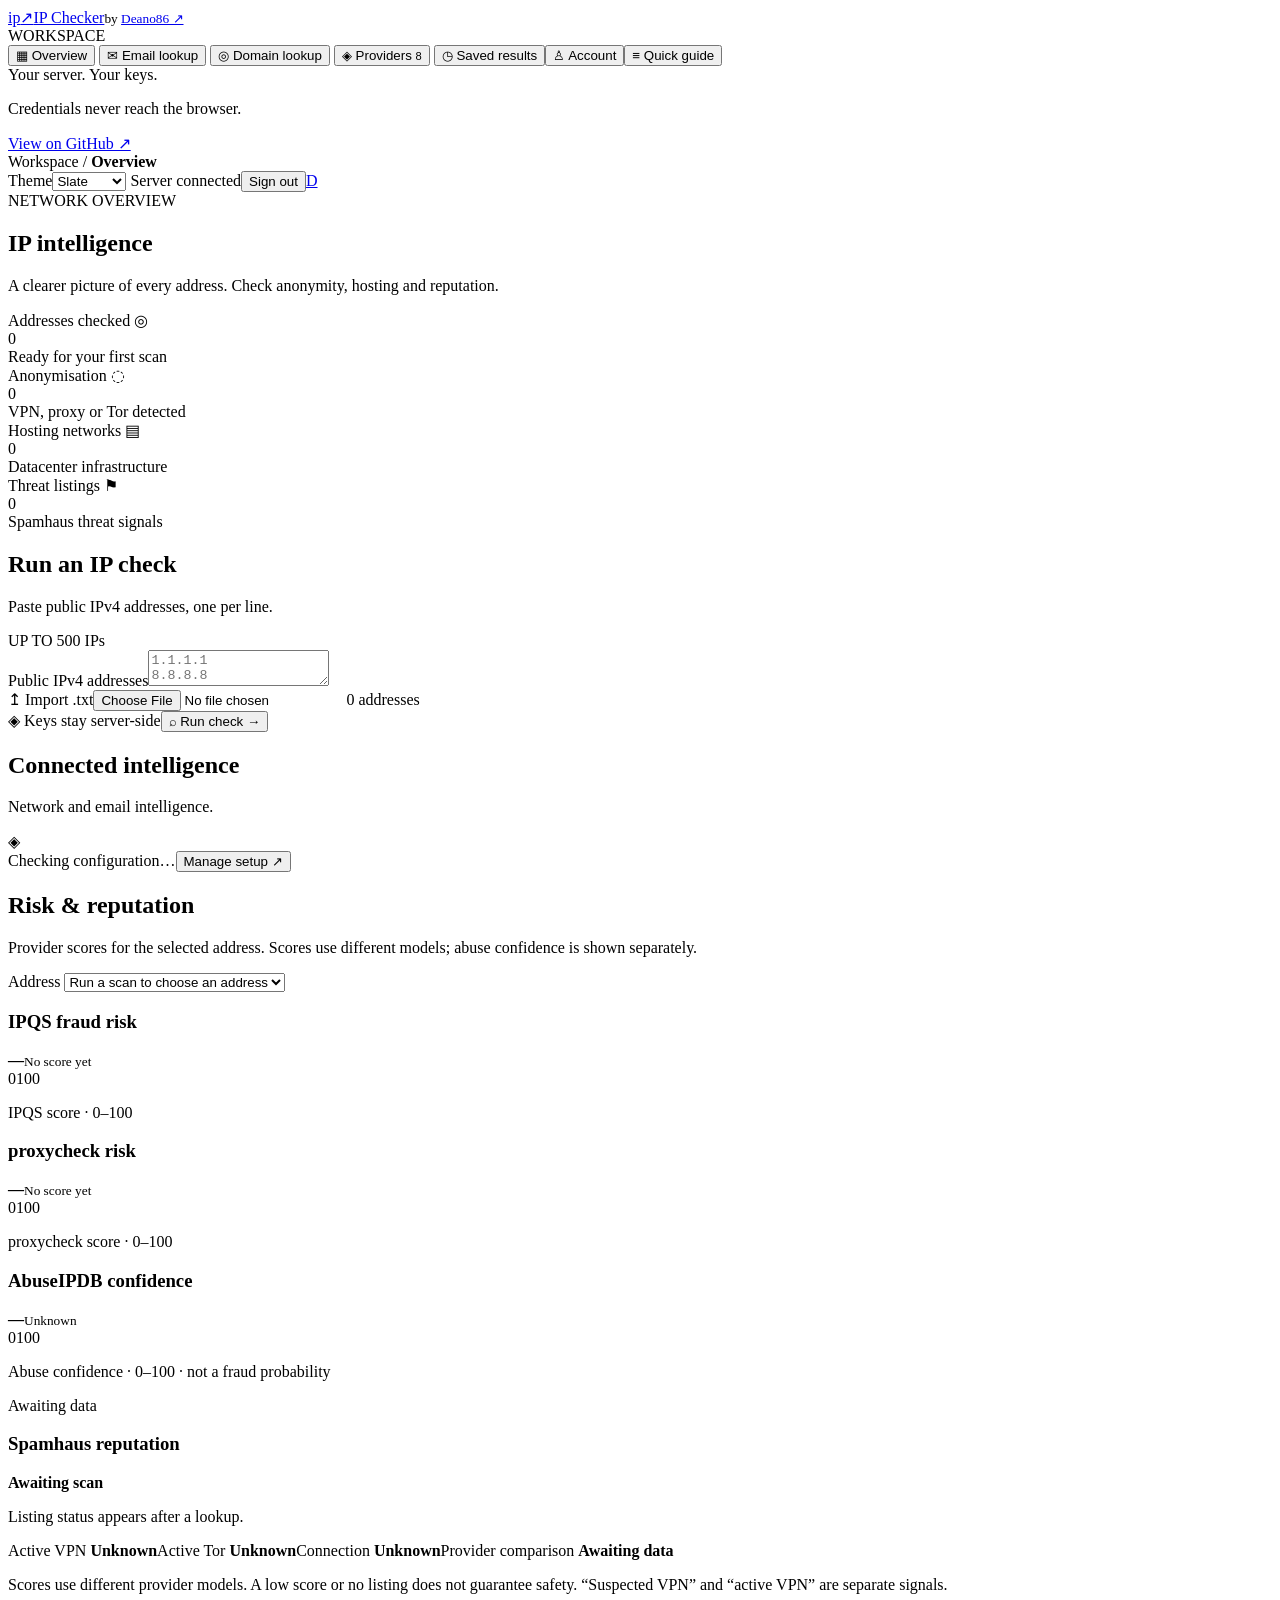
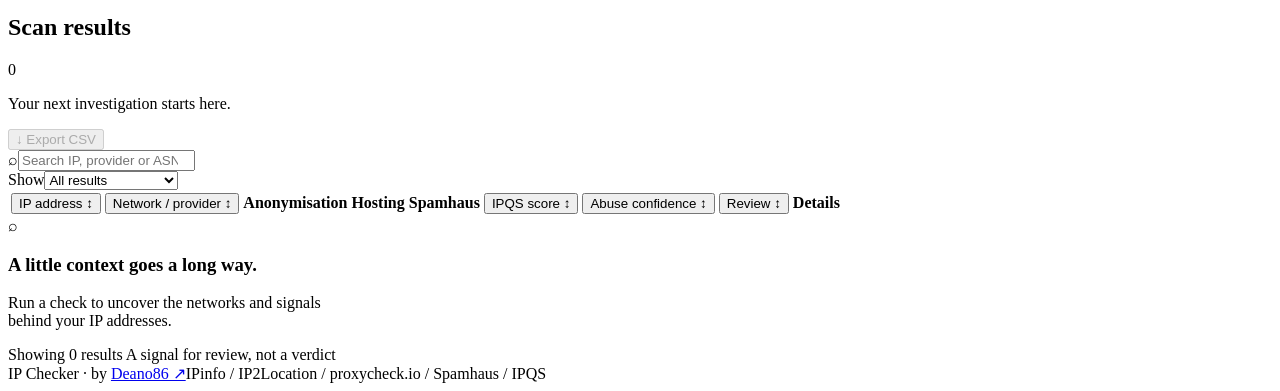
==== commit 8ee72d68: "Add optional AbuseIPDB read-only IP checks and independent confidence dial" ====
--- a/web/index.html
+++ b/web/index.html
@@ -13,7 +13,7 @@
       <button class="nav-item active" data-view="dashboard"><span>▦</span> Overview <span class="nav-dot"></span></button>
       <button class="nav-item" data-view="email"><span>✉</span> Email lookup</button>
       <button class="nav-item" data-view="domain"><span>◎</span> Domain lookup</button>
-      <button class="nav-item" data-view="providers"><span>◈</span> Providers <small>7</small></button>
+      <button class="nav-item" data-view="providers"><span>◈</span> Providers <small>8</small></button>
       <button class="nav-item" data-view="history"><span>◷</span> Saved results</button><button class="nav-item" data-view="account"><span>♙</span> Account</button><button class="nav-item" data-view="admin" id="admin-nav" hidden><span>⚙</span> Administration</button><button class="nav-item" data-view="guide"><span>≡</span> Quick guide</button>
     </nav>
     <div class="sidebar-bottom"><span class="local-dot"></span> Your server. Your keys.<p>Credentials never reach the browser.</p><a href="https://github.com/Deano86/ip-checker" target="_blank" rel="noreferrer">View on GitHub ↗</a></div>
@@ -41,16 +41,16 @@
           <section class="panel provider-panel"><div class="panel-heading"><div><h2>Connected intelligence</h2><p>Network and email intelligence.</p></div><span class="provider-symbol">◈</span></div><div id="provider-list"></div><div class="provider-footer"><span id="provider-summary">Checking configuration…</span><button class="text-button" data-view="providers">Manage setup ↗</button></div></section>
         </div>
         <section class="panel risk-panel" aria-label="Risk and reputation gauges">
-          <div class="panel-heading"><div><h2>Risk &amp; reputation</h2><p>Provider scores for the selected address. Higher means greater risk.</p></div><label class="risk-select-label">Address <select id="risk-address" aria-label="Address for risk gauges"><option value="">Run a scan to choose an address</option></select></label></div>
+          <div class="panel-heading"><div><h2>Risk &amp; reputation</h2><p>Provider scores for the selected address. Scores use different models; abuse confidence is shown separately.</p></div><label class="risk-select-label">Address <select id="risk-address" aria-label="Address for risk gauges"><option value="">Run a scan to choose an address</option></select></label></div>
           <div class="risk-grid">
             <article class="risk-card"><h3>IPQS fraud risk</h3><div class="dial unknown" id="dial-ipqs" role="meter" aria-label="IPQS fraud risk" aria-valuemin="0" aria-valuemax="100" aria-valuetext="Unknown"><span class="dial-marker"></span><div class="dial-inner"><strong id="dial-ipqs-value">—</strong><small id="dial-ipqs-caption">No score yet</small></div><span class="dial-min">0</span><span class="dial-max">100</span></div><p>IPQS score · 0–100</p></article>
             <article class="risk-card"><h3>proxycheck risk</h3><div class="dial unknown" id="dial-pc" role="meter" aria-label="proxycheck risk" aria-valuemin="0" aria-valuemax="100" aria-valuetext="Unknown"><span class="dial-marker"></span><div class="dial-inner"><strong id="dial-pc-value">—</strong><small id="dial-pc-caption">No score yet</small></div><span class="dial-min">0</span><span class="dial-max">100</span></div><p>proxycheck score · 0–100</p></article>
-            <article class="reputation-card"><h3>Spamhaus reputation</h3><strong id="reputation-value">Awaiting scan</strong><p id="reputation-note">Listing status appears after a lookup.</p><div class="risk-facts"><span>Active VPN <b id="fact-vpn">Unknown</b></span><span>Active Tor <b id="fact-tor">Unknown</b></span><span>Connection <b id="fact-connection">Unknown</b></span><span>Provider comparison <b id="fact-agreement">Awaiting data</b></span></div></article>
+            <article class="risk-card"><h3>AbuseIPDB confidence</h3><div class="dial abuse-dial unknown" id="dial-abuse" role="group" aria-label="AbuseIPDB confidence" aria-valuemin="0" aria-valuemax="100"><span class="dial-marker"></span><div class="dial-inner"><strong id="dial-abuse-value">—</strong><small id="dial-abuse-caption">Unknown</small></div><span class="dial-min">0</span><span class="dial-max">100</span></div><p>Abuse confidence · 0–100 · not a fraud probability</p><p id="abuse-summary">Awaiting data</p></article><article class="reputation-card"><h3>Spamhaus reputation</h3><strong id="reputation-value">Awaiting scan</strong><p id="reputation-note">Listing status appears after a lookup.</p><div class="risk-facts"><span>Active VPN <b id="fact-vpn">Unknown</b></span><span>Active Tor <b id="fact-tor">Unknown</b></span><span>Connection <b id="fact-connection">Unknown</b></span><span>Provider comparison <b id="fact-agreement">Awaiting data</b></span></div></article>
           </div><p class="risk-footnote">Scores use different provider models. A low score or no listing does not guarantee safety. “Suspected VPN” and “active VPN” are separate signals.</p>
         </section>
         <section class="panel results-panel"><div class="panel-heading results-heading"><div><div class="title-with-badge"><h2>Scan results</h2><span id="row-count" class="count-badge">0</span></div><p id="results-caption">Your next investigation starts here.</p></div><button class="button secondary" id="export" disabled>↓ Export CSV</button></div>
           <div class="table-toolbar"><label class="search"><span>⌕</span><input id="search" type="search" placeholder="Search IP, provider or ASN…" aria-label="Search results"></label><div class="filter-wrap"><label for="filter">Show</label><select id="filter"><option value="all">All results</option><option value="flagged">Flagged</option><option value="incomplete">Incomplete</option><option value="disagreement">Providers disagree</option><option value="negative">No positives</option></select></div></div>
-          <div class="table-scroll"><table><thead><tr><th><button data-sort="IP Address">IP address ↕</button></th><th><button data-sort="Provider">Network / provider ↕</button></th><th>Anonymisation</th><th>Hosting</th><th>Spamhaus</th><th><button data-sort="IPQS Fraud Score">IPQS score ↕</button></th><th><button data-sort="Review">Review ↕</button></th><th><span class="sr-only">Details</span></th></tr></thead><tbody id="results-body"></tbody></table></div>
+          <div class="table-scroll"><table><thead><tr><th><button data-sort="IP Address">IP address ↕</button></th><th><button data-sort="Provider">Network / provider ↕</button></th><th>Anonymisation</th><th>Hosting</th><th>Spamhaus</th><th><button data-sort="IPQS Fraud Score">IPQS score ↕</button></th><th><button data-sort="AbuseIPDB Confidence">Abuse confidence ↕</button></th><th><button data-sort="Review">Review ↕</button></th><th><span class="sr-only">Details</span></th></tr></thead><tbody id="results-body"></tbody></table></div>
           <div id="empty" class="empty"><div class="empty-graphic"><span>⌕</span><i></i></div><h3>A little context goes a long way.</h3><p>Run a check to uncover the networks and signals<br>behind your IP addresses.</p></div>
           <div class="table-footer"><span id="shown">Showing 0 results</span><span><i class="legend-dot"></i> A signal for review, not a verdict</span></div>
         </section>
@@ -88,7 +88,8 @@
 PROXY_KEY='your-key'
 SPAMHAUS_KEY='your-dqs-key'
 IPQS_KEY='your-ipqs-key' # optional
-KICKBOX_KEY='your-kickbox-key' # optional, email only</pre><p>No keys are submitted through the browser. Configuration status confirms that a value exists; a live check verifies provider access.</p><h2>Optional MaxMind GeoLite2 City</h2><p>Local geolocation uses a current <code>data/GeoLite2-City.mmdb</code> database. Add <code>MAXMIND_ACCOUNT_ID</code> and <code>MAXMIND_LICENSE_KEY</code> to your private <code>.secrets</code>, then run the update command on your server. The credentials download data; scanned addresses are looked up locally.</p><pre>docker compose exec -T ip-checker python3 maxmind_geo.py update</pre><p>Schedule daily updates as described in the README. Missing, unreadable or older-than-30-days databases fall back to other geolocation providers. GeoLite2 provides approximate location, not fraud or VPN scores.</p><p>This product includes GeoLite2 Data created by MaxMind, available from <a href="https://www.maxmind.com" target="_blank" rel="noreferrer">MaxMind</a>.</p><p id="dependency-note"></p><button class="button secondary" id="refresh-config">↻ Refresh status</button></div></section>
+KICKBOX_KEY='your-kickbox-key' # optional, email only
+ABUSEIPDB_KEY='your-abuseipdb-key' # optional, IP abuse checks</pre><p>No keys are submitted through the browser. Configuration status confirms that a value exists; a live check verifies provider access.</p><h2>Optional MaxMind GeoLite2 City</h2><p>Local geolocation uses a current <code>data/GeoLite2-City.mmdb</code> database. Add <code>MAXMIND_ACCOUNT_ID</code> and <code>MAXMIND_LICENSE_KEY</code> to your private <code>.secrets</code>, then run the update command on your server. The credentials download data; scanned addresses are looked up locally.</p><pre>docker compose exec -T ip-checker python3 maxmind_geo.py update</pre><p>Schedule daily updates as described in the README. Missing, unreadable or older-than-30-days databases fall back to other geolocation providers. GeoLite2 provides approximate location, not fraud or VPN scores.</p><p>This product includes GeoLite2 Data created by MaxMind, available from <a href="https://www.maxmind.com" target="_blank" rel="noreferrer">MaxMind</a>.</p><p id="dependency-note"></p><button class="button secondary" id="refresh-config">↻ Refresh status</button></div></section>
       <section id="guide-view" hidden><div class="eyebrow">GETTING STARTED</div><h1>A closer look, in three steps.</h1><div class="guide-grid"><article class="panel guide-panel"><span class="step">01</span><h2>Connect your providers</h2><p>Add all four API keys to your server’s <code>.secrets</code> file. Keep it out of Git and readable only by the account running the checker.</p></article><article class="panel guide-panel"><span class="step">02</span><h2>Choose your addresses</h2><p>Paste up to 500 public IPv4 addresses or import a text file. Add one address per line. Comments and duplicates are handled for you.</p></article><article class="panel guide-panel"><span class="step">03</span><h2>Follow the signals</h2><p>Watch results arrive, filter the table and open a row for all provider fields. Export the complete scan as CSV for your review.</p></article></div><div class="panel guide-panel"><h2>Reading your results</h2><p><strong>Yes</strong> means a positive signal. <strong>No</strong> is an explicit negative. <strong>Unknown</strong> means the source did not return usable information.</p><p>Spamhaus PBL alone is not classified as a threat. Registered CIDRs come from RDAP and may differ from routing prefixes. Flags are evidence to investigate, not a safety guarantee.</p><p>Lookup history is saved to the server database and survives restarts. Your administrator sets the retention period. Use Saved results to search and reopen reports. The server allows one active scan at a time.</p></div></section>
     </div>
   </main>
